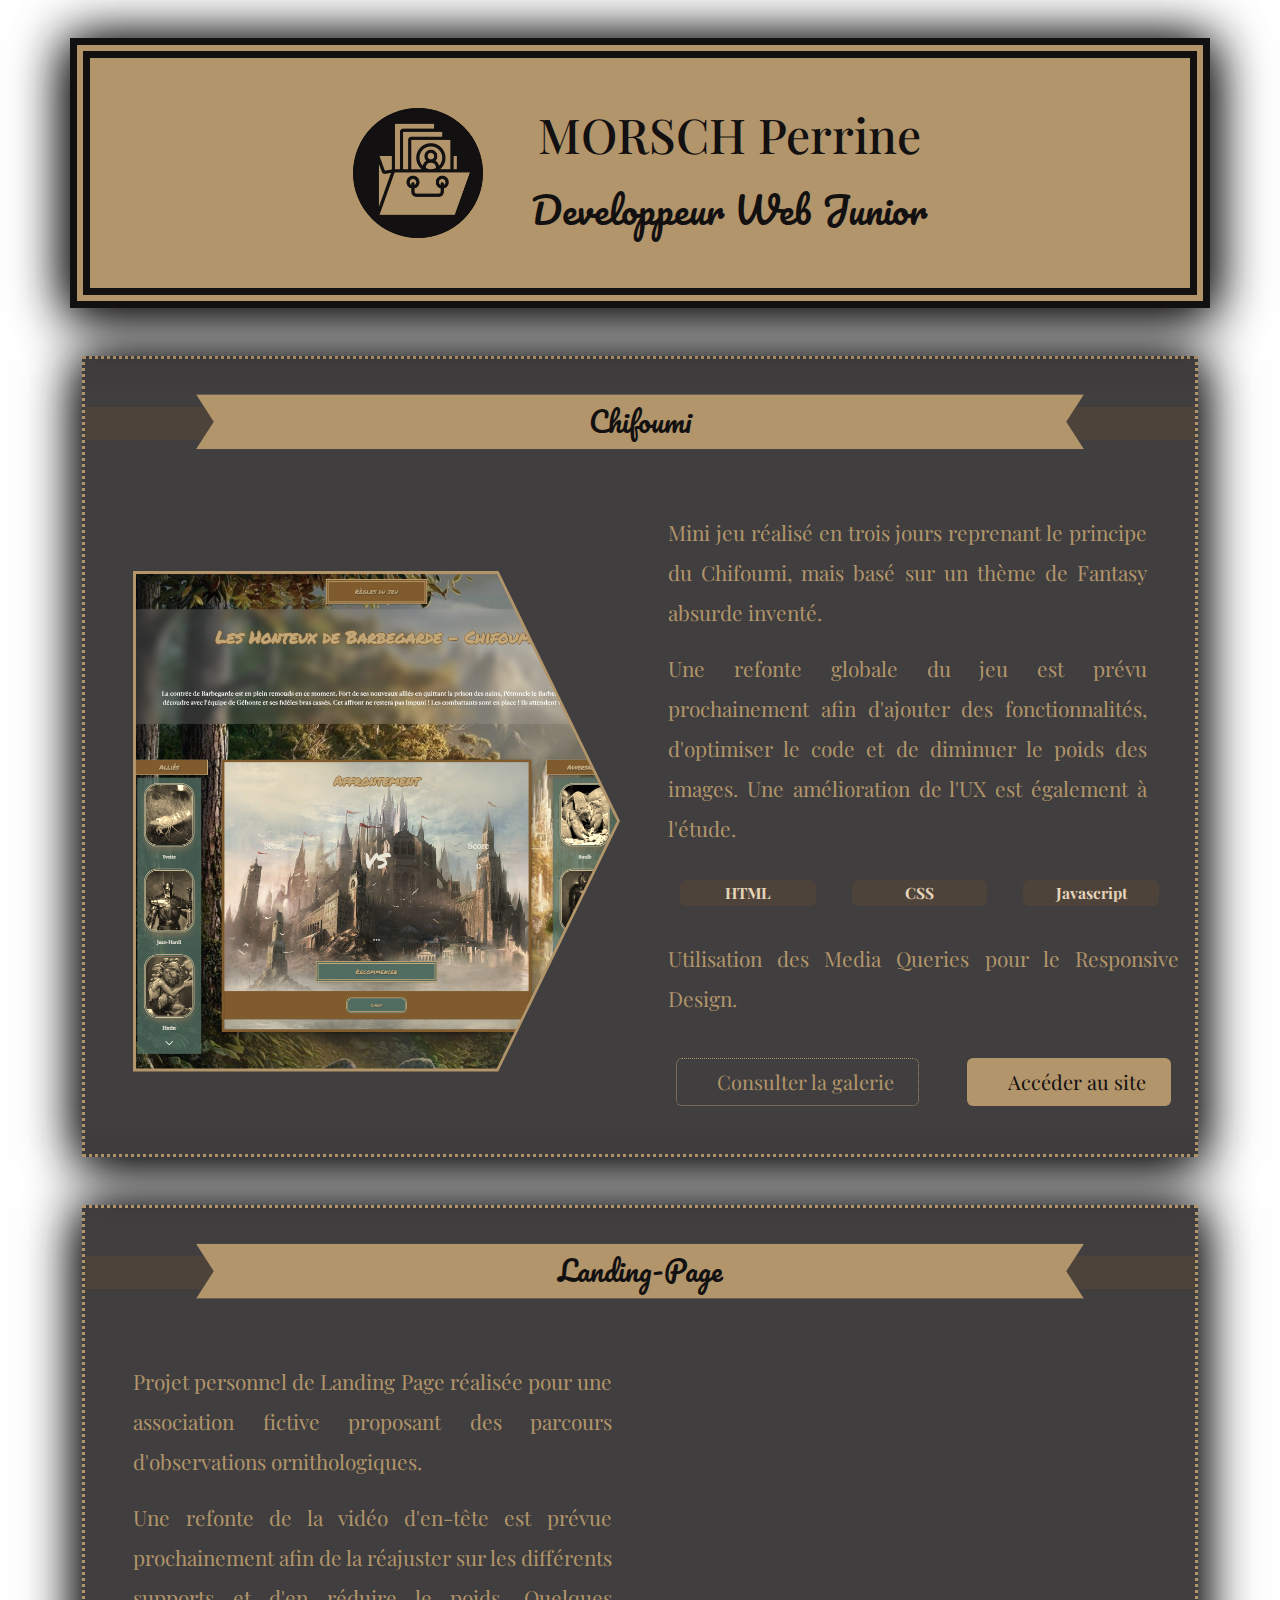
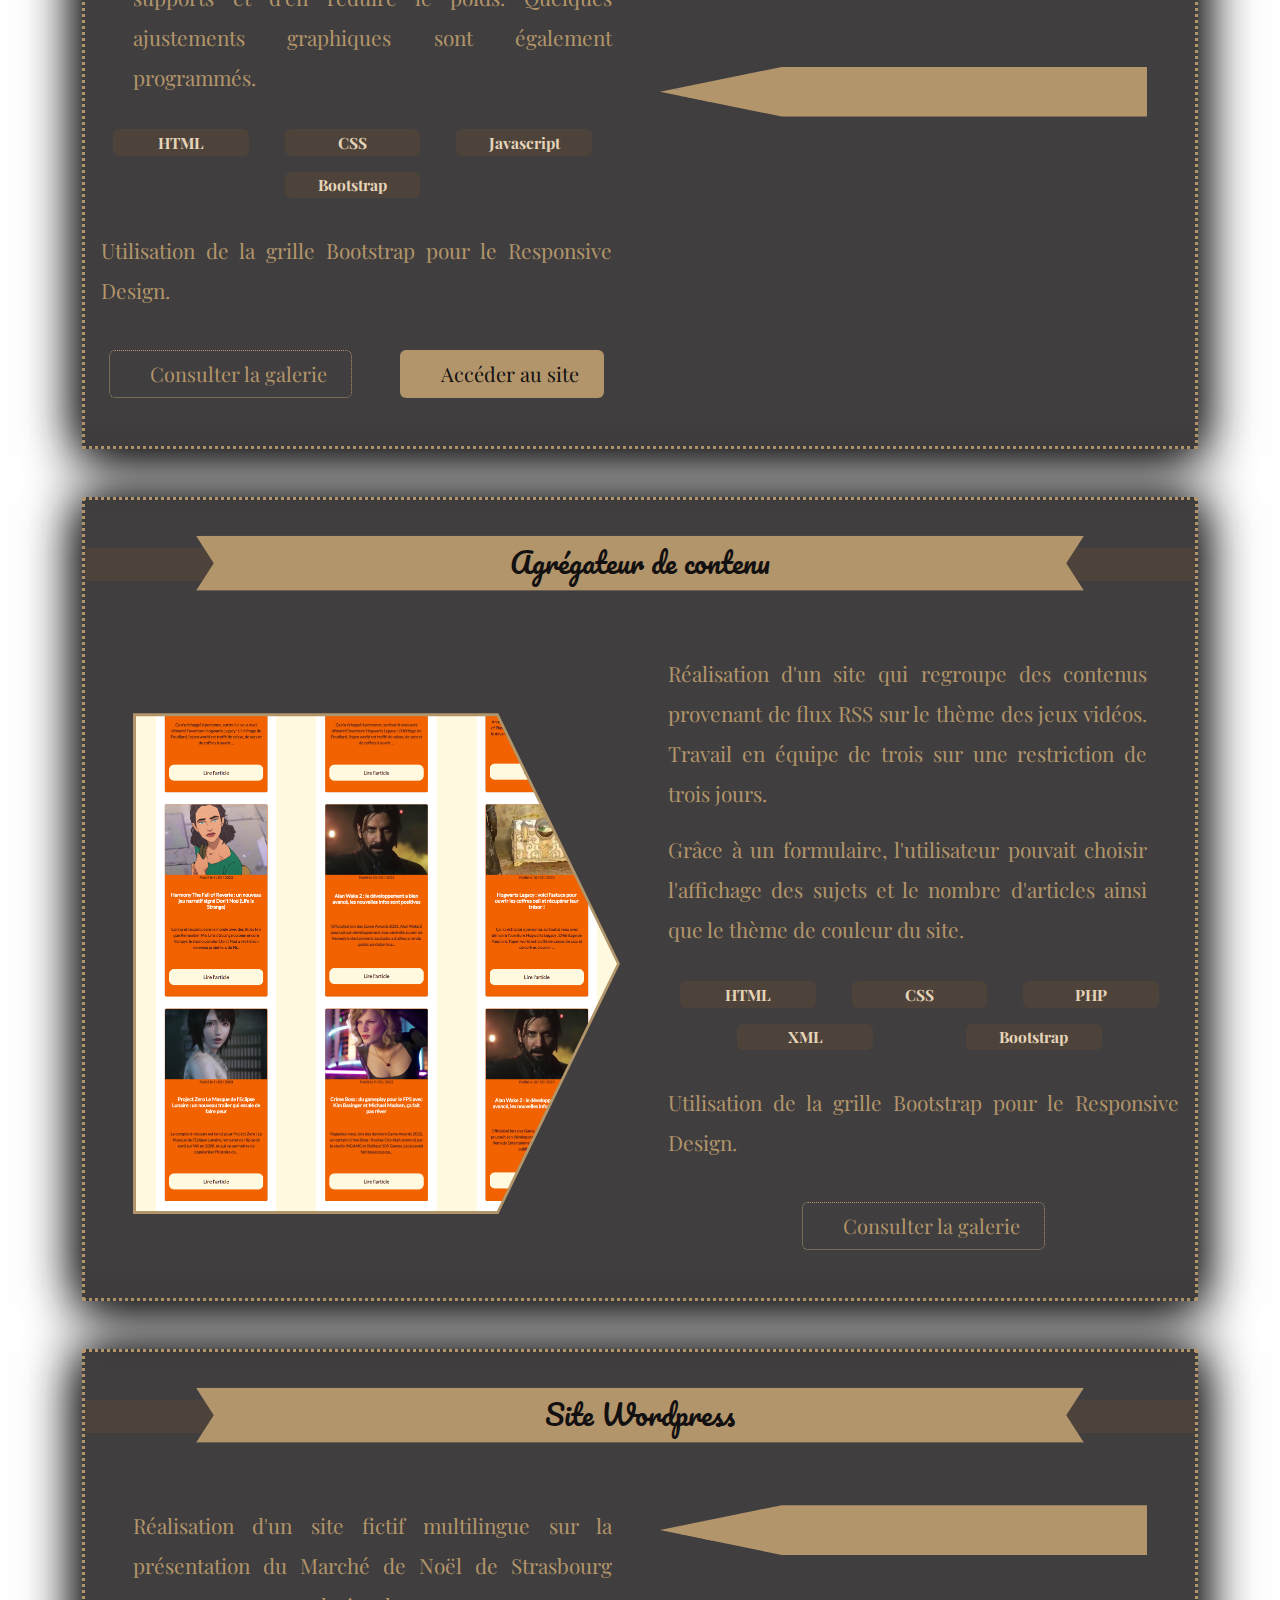
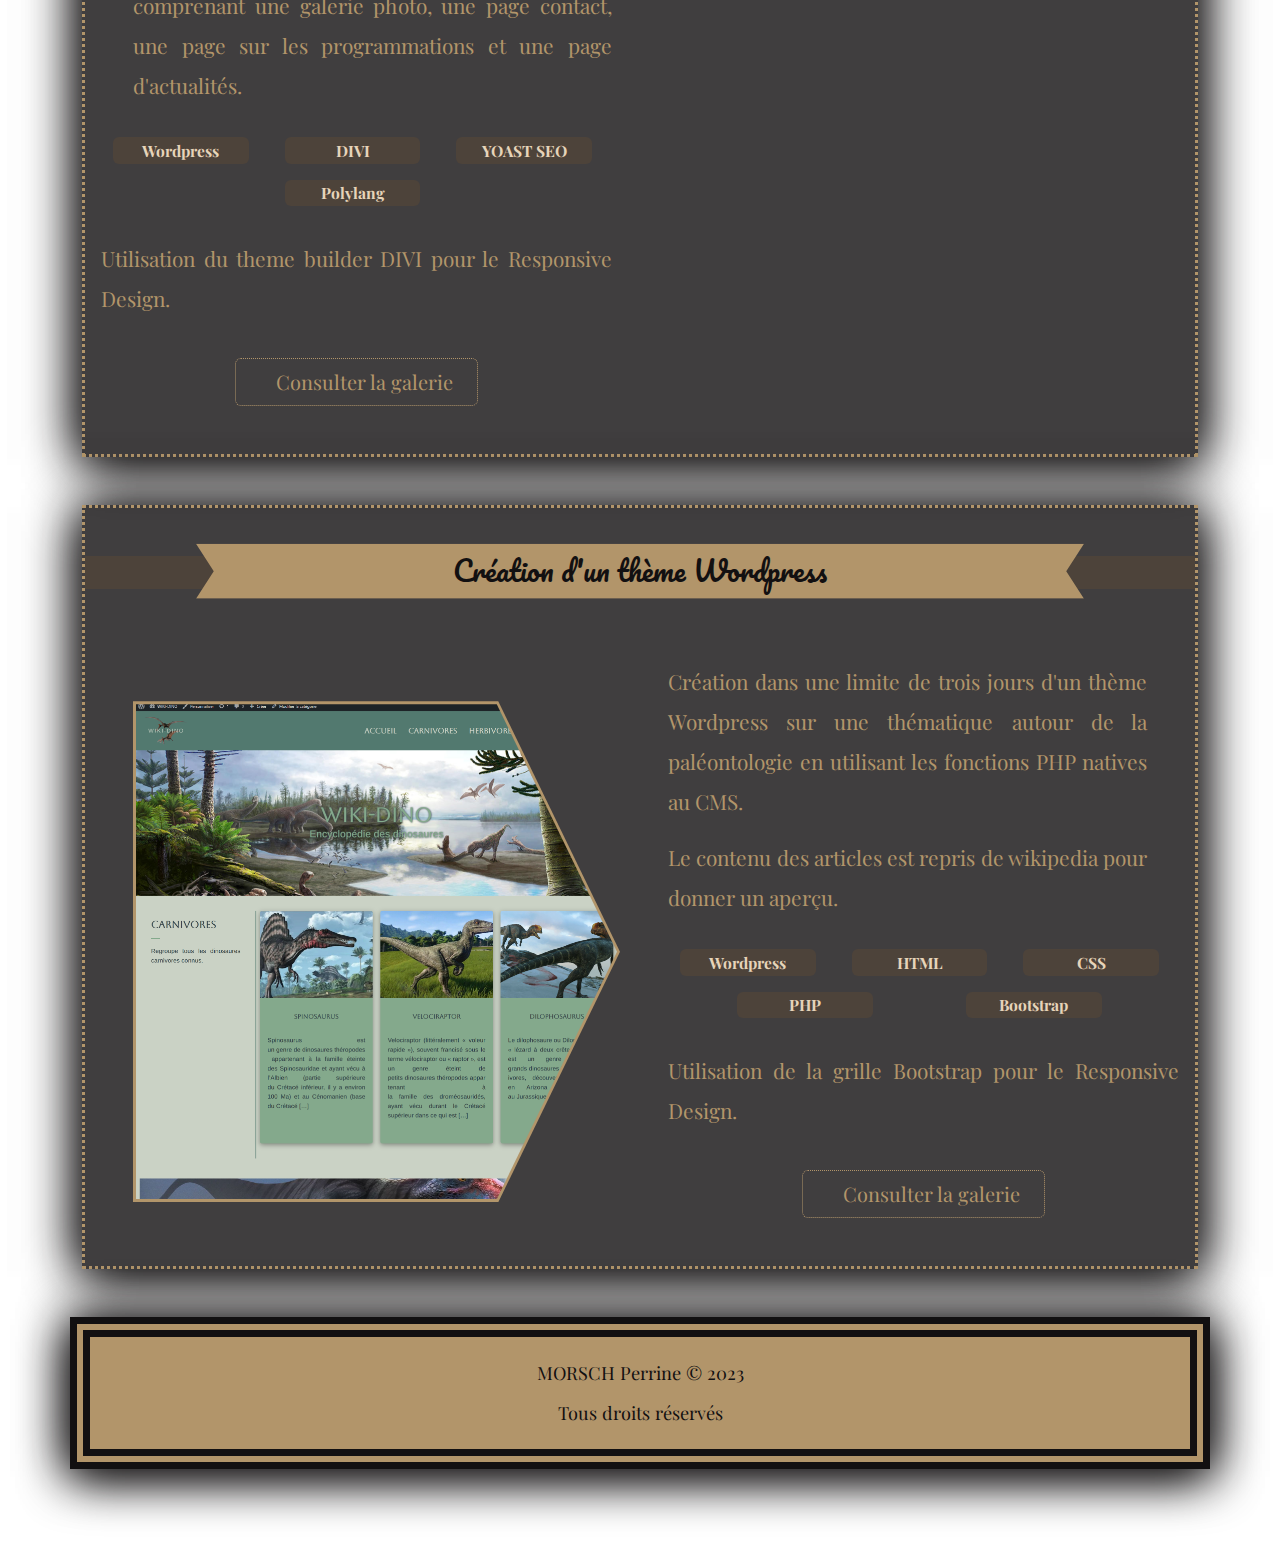
==== portfolio.html @ d0a046fd "suite" ====
<!DOCTYPE html>
<html lang="fr">

<head>
    <meta charset="UTF-8">
    <meta http-equiv="X-UA-Compatible" content="IE=edge">
    <meta name="viewport" content="width=device-width, initial-scale=1.0">
    <meta name="description" content="Portfolio de mes réalisations en développement web en utilisant les langages HTML / CSS / JS / PHP / MySQL, le framework Bootstrap et le CMS Wordpress.">
    <link href="https://fonts.googleapis.com/css2?family=Pacifico&family=Playfair+Display&display=swap"
        rel="stylesheet">
    <link rel="stylesheet" href="https://cdn.jsdelivr.net/npm/bootstrap@5.2.3/dist/css/bootstrap.min.css">
    <link rel="stylesheet" href="https://cdnjs.cloudflare.com/ajax/libs/font-awesome/6.3.0/css/all.min.css"
        integrity="sha512-SzlrxWUlpfuzQ+pcUCosxcglQRNAq/DZjVsC0lE40xsADsfeQoEypE+enwcOiGjk/bSuGGKHEyjSoQ1zVisanQ=="
        crossorigin="anonymous" referrerpolicy="no-referrer" />
    <!-- <link rel="stylesheet" href="./public/assets/css/style.css"> -->
    <link rel="stylesheet" href="./public/assets/css/general.css">
    <link rel="stylesheet" href="./public/assets/css/portfolio.css">
    <title>CV Numérique - Morsch Perrine - Portfolio</title>
</head>

<body>

    <header>
        <nav>
            <div class="d-flex justify-content-center mt-4">
                <button type="button" class="btn" id="goBack" title="Revenir en haut de la page" aria-label="Back to CV"><a href="./index.html#portfolio"><i class="fa-solid fa-circle-left"></i></a></button>
            </div>
        </nav>
    </header>

    <main>
        <div class="container">
            <div class="row">
                <div class="col nameSection py-5 d-flex justify-content-evenly align-items-center">
                    <div class="d-flex flex-column flex-md-row justify-content-evenly align-items-center">
                        <img src="./public/assets/img/portfolio1.png" class="mainIcon" alt="">
                        <div class="mt-3 mt-md-0 ms-md-5">
                            <h1 class="text-center mb-4">MORSCH Perrine</h1>
                            <h2 class="text-center">Developpeur Web Junior</h2>
                        </div>
                    </div>
                </div>
            </div>


            <!-- PORTFOLIO CHIFOUMI -->
            <section class="my-5" id="chifoumi">
                <div class="row">
                    <div class="col">
                        <div class="ruban my-5">
                            <h3 class="text-center my-5">Chifoumi</h3>
                        </div>
                    </div>
                </div>

                <div class="row presentationSection justify-content-around align-items-center my-4">
                    <div class="col-12 col-lg-6">
                        <div class="mx-2 ms-lg-5 mb-md-3 mb-lg-0 divImg divLeftImg">
                            <img src="./public/assets/img/portfolio/chifoumi1.png"
                                class="img-fluid portfolioImg leftImg" alt="page d'accueil du chifoumi">
                        </div>
                    </div>
                    <div class="col-12 col-lg-6 d-flex flex-column align-items-center">
                        <div class="mt-3 mt-md-0 mx-3 me-lg-5">
                            <p>Mini jeu réalisé en trois jours reprenant le principe du Chifoumi, mais basé sur un thème
                                de Fantasy absurde inventé.</p>
                            <p>Une refonte globale du jeu est prévu prochainement afin d'ajouter des fonctionnalités,
                                d'optimiser le code et de diminuer le poids des images.
                                Une amélioration de l'UX est également à l'étude.
                            </p>
                        </div>
                        <div class="row justify-content-evenly badgeSection my-4 my-lg-3">
                            <span class="col-7 col-md-3 me-md-2 mb-3 badge">HTML</span>
                            <span class="col-7 col-md-3 me-md-2 mb-3 badge">CSS</span>
                            <span class="col-7 col-md-3 me-md-2 mb-3 badge">Javascript</span>
                        </div>
                        <div class="mx-3 mb-4 mb-lg-4">
                            <p>Utilisation des Media Queries pour le Responsive Design.</p>
                        </div>
                        <div class="d-flex flex-column flex-md-row justify-content-around divBtn mb-lg-4">
                            <div class="d-flex justify-content-center mb-4 mb-md-0">
                                <button type="button" class="btn btnGallery btnLook fs-5 px-2 px-md-4 py-2"><i
                                        class="fa-solid fa-eye me-3"></i>Consulter la galerie</button>
                            </div>
                            <div class="d-flex justify-content-center">
                                <a href="https://xenophee.github.io/Les-Honteux-de-Barbegarde--Chifoumi/"
                                    class="btn btnOpenSite fs-5 px-4 py-2" target="_blank" rel="noopener noreferrer"><i
                                        class="fa-solid fa-person-walking-dashed-line-arrow-right me-3"></i>Accéder au
                                    site</a>
                            </div>
                        </div>
                    </div>
                </div>

                <div class="row gallerySection my-4 d-none">
                    <div class="col">
                        <div class="row justify-content-around mx-2 mx-md-5">
                            <div class="col-12 col-md-6 col-xl-3">
                                <img src="./public/assets/img/portfolio/chifoumi1.png" class="img-fluid galleryImg mb-3"
                                    alt="page du jeu non lancé">
                                    <p class="text-center">Jeu non lancé</p>
                            </div>
                            <div class="col-12 col-md-6 col-xl-3">
                                <img src="./public/assets/img/portfolio/chifoumi2.png" class="img-fluid galleryImg mb-3"
                                    alt="page du jeu lancé">
                                    <p class="text-center">Jeu lancé</p>
                            </div>
                            <div class="col-12 col-md-6 col-xl-3">
                                <img src="./public/assets/img/portfolio/chifoumi4.png" class="img-fluid galleryImg mb-3"
                                    alt="page de LORE">
                                    <p class="text-center">Page LORE</p>
                            </div>
                            <div class="col-12 col-md-6 col-xl-3">
                                <img src="./public/assets/img/portfolio/chifoumi3.png" class="img-fluid galleryImg mb-3"
                                    alt="page de jeu terminé">
                                    <p class="text-center">Jeu terminé - Victoire</p>
                            </div>
                            <div class="col-12 mt-5">
                                <div class="d-flex justify-content-center divBtn">
                                    <button type="button" class="btn btnGallery btnBack fs-5 px-4 py-2"><i
                                            class="fa-solid fa-arrow-left-long me-3"></i>Quitter la galerie</button>
                                </div>
                            </div>
                        </div>
                    </div>
                </div>
            </section>


            <!-- PORTFOLIO LANDING PAGE OISEAUX -->
            <section class="my-5" id="landing">
                <div class="row">
                    <div class="col">
                        <div class="ruban my-5">
                            <h3 class="text-center my-5">Landing-Page</h3>
                        </div>
                    </div>
                </div>

                <div class="row presentationSection justify-content-around align-items-center my-4">
                    <div class="col-12 col-lg-6 d-flex flex-column align-items-center order-2 order-lg-1">
                        <div class="mt-3 mt-md-0 mx-3 ms-lg-5">
                            <p>Projet personnel de Landing Page réalisée pour une association fictive
                                proposant des parcours d'observations ornithologiques.</p>
                            <p>Une refonte de la vidéo d'en-tête est prévue prochainement afin de la réajuster sur les
                                différents supports et d'en réduire le poids. Quelques ajustements graphiques sont
                                également programmés.
                            </p>
                        </div>
                        <div class="row justify-content-evenly badgeSection my-4 my-lg-3">
                            <span class="col-7 col-md-3 me-md-2 mb-3 badge">HTML</span>
                            <span class="col-7 col-md-3 me-md-2 mb-3 badge">CSS</span>
                            <span class="col-7 col-md-3 me-md-2 mb-3 badge">Javascript</span>
                            <span class="col-7 col-md-3 me-md-2 mb-3 badge">Bootstrap</span>
                        </div>
                        <div class="mx-3 mb-4 mb-lg-4">
                            <p>Utilisation de la grille Bootstrap pour le Responsive Design.</p>
                        </div>
                        <div class="d-flex flex-column flex-md-row justify-content-around divBtn mb-lg-4">
                            <div class="d-flex justify-content-center mb-4 mb-md-0">
                                <button type="button" class="btn btnGallery btnLook fs-5 px-2 px-md-4 py-2"><i
                                        class="fa-solid fa-eye me-3"></i>Consulter la galerie</button>
                            </div>
                            <div class="d-flex justify-content-center">
                                <a href="https://xenophee.github.io/Landing-Page-Oiseaux/"
                                    class="btn btnOpenSite fs-5 px-4 py-2" target="_blank" rel="noopener noreferrer"><i
                                        class="fa-solid fa-person-walking-dashed-line-arrow-right me-3"></i>Accéder au
                                    site</a>
                            </div>
                        </div>
                    </div>
                    <div class="col-12 col-lg-6 oder-1 order-lg-2">
                        <div class="mx-2 me-lg-5 mb-md-3 mb-lg-0 divImg divRightImg">
                            <img src="./public/assets/img/portfolio/landingpage.PNG"
                                class="img-fluid portfolioImg rightImg" alt="page du site landing-page">
                        </div>
                    </div>
                </div>

                <div class="row gallerySection my-4 d-none">
                    <div class="col">
                        <div class="row justify-content-around mx-2 mx-md-5">
                            <div class="col-12 col-md-6 col-xl-3">
                                <img src="./public/assets/img/portfolio/landingpage.png" class="img-fluid galleryImg mb-3"
                                    alt="page du site en version desktop">
                                    <p class="text-center">Version Desktop</p>
                            </div>
                            <div class="col-12 col-md-6 col-xl-3">
                                <img src="./public/assets/img/portfolio/landingpage-responsive.png" class="img-fluid galleryImg mb-3"
                                    alt="page du site en version mobile">
                                    <p class="text-center">Version mobile</p>
                            </div>
                            <div class="col-12 mt-5">
                                <div class="d-flex justify-content-center divBtn">
                                    <button type="button" class="btn btnGallery btnBack fs-5 px-4 py-2"><i
                                            class="fa-solid fa-arrow-left-long me-3"></i>Quitter la galerie</button>
                                </div>
                            </div>
                        </div>
                    </div>
                </div>
            </section>

            <!-- PORTFOLIO AGREGATEUR -->
            <section class="my-5" id="chifoumi">
                <div class="row">
                    <div class="col">
                        <div class="ruban my-5">
                            <h3 class="text-center my-5">Agrégateur de contenu</h3>
                        </div>
                    </div>
                </div>

                <div class="row presentationSection justify-content-around align-items-center my-4">
                    <div class="col-12 col-lg-6">
                        <div class="mx-2 ms-lg-5 mb-md-3 mb-lg-0 divImg divLeftImg">
                            <img src="./public/assets/img/portfolio/rss.png" class="img-fluid portfolioImg leftImg"
                                alt="page d'accueil de l'agrégateur de contenu">
                        </div>
                    </div>
                    <div class="col-12 col-lg-6 d-flex flex-column align-items-center">
                        <div class="mt-3 mt-md-0 mx-3 me-lg-5">
                            <p>Réalisation d'un site qui regroupe des contenus provenant de flux
                                RSS sur le thème des jeux vidéos. Travail en équipe de trois sur une restriction de
                                trois jours.</p>
                            <p>Grâce à un formulaire, l'utilisateur pouvait choisir l'affichage des sujets et le nombre
                                d'articles ainsi que le thème de couleur du site.</p>
                        </div>
                        <div class="row justify-content-evenly badgeSection my-4 my-lg-3">
                            <span class="col-7 col-md-3 me-md-2 mb-3 badge">HTML</span>
                            <span class="col-7 col-md-3 me-md-2 mb-3 badge">CSS</span>
                            <span class="col-7 col-md-3 me-md-2 mb-3 badge">PHP</span>
                            <span class="col-7 col-md-3 me-md-2 mb-3 badge">XML</span>
                            <span class="col-7 col-md-3 me-md-2 mb-3 badge">Bootstrap</span>
                        </div>
                        <div class="mx-3 mb-4 mb-lg-4">
                            <p>Utilisation de la grille Bootstrap pour le Responsive Design.</p>
                        </div>
                        <div class="d-flex flex-column flex-md-row justify-content-around divBtn mb-lg-4">
                            <div class="d-flex justify-content-center mb-4 mb-md-0">
                                <button type="button" class="btn btnGallery btnLook fs-5 px-2 px-md-4 py-2"><i
                                        class="fa-solid fa-eye me-3"></i>Consulter la galerie</button>
                            </div>
                        </div>
                    </div>
                </div>

                <div class="row gallerySection my-4 d-none">
                    <div class="col">
                        <div class="row justify-content-around mx-2 mx-md-5">
                            <div class="col-12 col-md-6 col-xl-3">
                                <img src="./public/assets/img/portfolio/rss.png" class="img-fluid galleryImg mb-3"
                                    alt="page d'accueil">
                                    <p class="text-center">Accueil</p>
                            </div>
                            <div class="col-12 col-md-6 col-xl-3">
                                <img src="./public/assets/img/portfolio/rss2.png" class="img-fluid galleryImg mb-3"
                                    alt="page d'un sujet">
                                    <p class="text-center">Page de sujet</p>
                            </div>
                            <div class="col-12 col-md-6 col-xl-3">
                                <img src="./public/assets/img/portfolio/rss3.png" class="img-fluid galleryImg mb-3"
                                    alt="page paramètres">
                                    <p class="text-center">Paramètres</p>
                            </div>
                            <div class="col-12 col-md-6 col-xl-3">
                                <img src="./public/assets/img/portfolio/rss4.png" class="img-fluid galleryImg mb-3"
                                    alt="page paramètres en mode nuit">
                                    <p class="text-center">Paramètre - Mode nuit</p>
                            </div>
                            <div class="col-12 col-md-6 col-xl-3">
                                <img src="./public/assets/img/portfolio/rss5.png" class="img-fluid galleryImg mb-3"
                                    alt="page d'accueil en mode nuit">
                                    <p class="text-center">Accueil - Mode nuit</p>
                            </div>
                            <div class="col-12 col-md-6 col-xl-3">
                                <img src="./public/assets/img/portfolio/rss-responsive.png" class="img-fluid galleryImg mb-3"
                                    alt="page d'accueil en version mobile">
                                    <p class="text-center">Accueil - Version Mobile</p>
                            </div>
                            <div class="col-12 col-md-6 col-xl-3">
                                <img src="./public/assets/img/portfolio/rssParam-responsive.png" class="img-fluid galleryImg mb-3"
                                    alt="page paramètres en version mobile">
                                    <p class="text-center">Paramètres - Version Mobile</p>
                            </div>
                            <div class="col-12 mt-5">
                                <div class="d-flex justify-content-center divBtn">
                                    <button type="button" class="btn btnGallery btnBack fs-5 px-4 py-2"><i
                                            class="fa-solid fa-arrow-left-long me-3"></i>Quitter la galerie</button>
                                </div>
                            </div>
                        </div>
                    </div>
                </div>
            </section>

            <!-- PORTFOLIO WORDPRESS NOEL -->
            <section class="my-5" id="landing">
                <div class="row">
                    <div class="col">
                        <div class="ruban my-5">
                            <h3 class="text-center my-5">Site Wordpress</h3>
                        </div>
                    </div>
                </div>

                <div class="row presentationSection my-4">
                    <div
                        class="col-12 col-lg-6 d-flex flex-column justify-content-around align-items-center order-2 order-lg-1">
                        <div class="mt-3 mt-md-0 mx-3 ms-lg-5">
                            <p>Réalisation d'un site fictif multilingue sur la présentation du Marché de Noël de
                                Strasbourg comprenant une galerie photo, une page contact, une page sur les
                                programmations et une page d'actualités.</p>
                            <p></p>
                        </div>
                        <div class="row justify-content-evenly badgeSection my-4 my-lg-3">
                            <span class="col-7 col-md-3 me-md-2 mb-3 badge">Wordpress</span>
                            <span class="col-7 col-md-3 me-md-2 mb-3 badge">DIVI</span>
                            <span class="col-7 col-md-3 me-md-2 mb-3 badge">YOAST SEO</span>
                            <span class="col-7 col-md-3 me-md-2 mb-3 badge">Polylang</span>
                        </div>
                        <div class="mx-3 mb-4 mb-lg-4">
                            <p>Utilisation du theme builder DIVI pour le Responsive Design.</p>
                        </div>
                        <div class="d-flex flex-column flex-md-row justify-content-around divBtn mb-lg-4">
                            <div class="d-flex justify-content-center mb-4 mb-md-0">
                                <button type="button" class="btn btnGallery btnLook fs-5 px-2 px-md-4 py-2"><i
                                        class="fa-solid fa-eye me-3"></i>Consulter la galerie</button>
                            </div>
                        </div>
                    </div>
                    <div class="col-12 col-lg-6 oder-1 order-lg-2">
                        <div class="mx-2 me-lg-5 mb-md-3 mb-lg-0 divImg divRightImg">
                            <img src="./public/assets/img/portfolio/wordpress1.png"
                                class="img-fluid portfolioImg rightImg" alt="page d'accueil du wordpress">
                        </div>
                    </div>
                </div>

                <div class="row gallerySection my-4 d-none">
                    <div class="col">
                        <div class="row justify-content-around mx-2 mx-md-5">
                            <div class="col-12 col-md-6 col-xl-3">
                                <img src="./public/assets/img/portfolio/wordpress.png" class="img-fluid galleryImg mb-3"
                                    alt="page d'accueil">
                                    <p class="text-center">Page d'accueil</p>
                            </div>
                            <div class="col-12 col-md-6 col-xl-3">
                                <img src="./public/assets/img/portfolio/wordpress3.png" class="img-fluid galleryImg mb-3"
                                    alt="page d'actualités">
                                    <p class="text-center">Page d'actualités</p>
                            </div>
                            <div class="col-12 col-md-6 col-xl-3">
                                <img src="./public/assets/img/portfolio/wordpress7.png" class="img-fluid galleryImg mb-3"
                                    alt="page de contact">
                                    <p class="text-center">Page contact</p>
                            </div>
                            <div class="col-12 col-md-6 col-xl-3">
                                <img src="./public/assets/img/portfolio/wordpress6.png" class="img-fluid galleryImg mb-3"
                                    alt="page de galerie photos">
                                    <p class="text-center">Page galerie photos</p>
                            </div>
                            <div class="col-12 col-md-6 col-xl-3">
                                <img src="./public/assets/img/portfolio/wordpress4.png" class="img-fluid galleryImg mb-3"
                                    alt="page des programmations">
                                    <p class="text-center">Page des programmations</p>
                            </div>
                            <div class="col-12 mt-5">
                                <div class="d-flex justify-content-center divBtn">
                                    <button type="button" class="btn btnGallery btnBack fs-5 px-4 py-2"><i
                                            class="fa-solid fa-arrow-left-long me-3"></i>Quitter la galerie</button>
                                </div>
                            </div>
                        </div>
                    </div>
                </div>
            </section>

            <!-- PORTFOLIO THEME WORDPRESS -->
            <section class="my-5" id="chifoumi">
                <div class="row">
                    <div class="col">
                        <div class="ruban my-5">
                            <h3 class="text-center my-5">Création d'un thème Wordpress</h3>
                        </div>
                    </div>
                </div>

                <div class="row presentationSection justify-content-around align-items-center my-4">
                    <div class="col-12 col-lg-6">
                        <div class="mx-2 ms-lg-5 mb-md-3 mb-lg-0 divImg divLeftImg">
                            <img src="./public/assets/img/portfolio/dinoword3.png" class="img-fluid portfolioImg leftImg"
                                alt="page du thème wordpress">
                        </div>
                    </div>
                    <div class="col-12 col-lg-6 d-flex flex-column align-items-center">
                        <div class="mt-3 mt-md-0 mx-3 me-lg-5">
                            <p>Création dans une limite de trois jours d'un thème Wordpress sur une thématique autour de
                                la paléontologie en utilisant les fonctions PHP natives au CMS.</p>
                            <p>Le contenu des articles est repris de wikipedia pour donner un aperçu.</p>
                        </div>
                        <div class="row justify-content-evenly badgeSection my-4 my-lg-3">
                            <span class="col-7 col-md-3 me-md-2 mb-3 badge">Wordpress</span>
                            <span class="col-7 col-md-3 me-md-2 mb-3 badge">HTML</span>
                            <span class="col-7 col-md-3 me-md-2 mb-3 badge">CSS</span>
                            <span class="col-7 col-md-3 me-md-2 mb-3 badge">PHP</span>
                            <span class="col-7 col-md-3 me-md-2 mb-3 badge">Bootstrap</span>
                        </div>
                        <div class="mx-3 mb-4 mb-lg-4">
                            <p>Utilisation de la grille Bootstrap pour le Responsive Design.</p>
                        </div>
                        <div class="d-flex flex-column flex-md-row justify-content-around divBtn mb-lg-4">
                            <div class="d-flex justify-content-center mb-4 mb-md-0">
                                <button type="button" class="btn btnGallery btnLook fs-5 px-2 px-md-4 py-2"><i
                                        class="fa-solid fa-eye me-3"></i>Consulter la galerie</button>
                            </div>
                        </div>
                    </div>
                </div>

                <div class="row gallerySection my-4 d-none">
                    <div class="col">
                        <div class="row justify-content-around mx-2 mx-md-5">
                            <div class="col-12 col-md-6 col-xl-3">
                                <img src="./public/assets/img/portfolio/wordino2.png" class="img-fluid galleryImg mb-3"
                                    alt="page des articles dans une catégorie">
                                    <p class="text-center">Page d'affichage des articles selon la catégorie</p>
                            </div>
                            <div class="col-12 col-md-6 col-xl-3">
                                <img src="./public/assets/img/portfolio/dinoword1.png" class="img-fluid galleryImg mb-3"
                                    alt="page d'accueil">
                                    <p class="text-center">Page d'accueil</p>
                            </div>
                            <div class="col-12 col-md-6 col-xl-3">
                                <img src="./public/assets/img/portfolio/dinoword4.png" class="img-fluid galleryImg mb-3"
                                    alt="page d'un article">
                                    <p class="text-center">Page d'un article</p>
                            </div>
                            <div class="col-12 mt-5">
                                <div class="d-flex justify-content-center divBtn">
                                    <button type="button" class="btn btnGallery btnBack fs-5 px-4 py-2"><i
                                            class="fa-solid fa-arrow-left-long me-3"></i>Quitter la galerie</button>
                                </div>
                            </div>
                        </div>
                    </div>
                </div>
            </section>

        </div>
    </main>

    <!-- FOOTER-->
    <!-- <i class="fa-solid fa-eye me-3"></i> -->
    <footer class="my-2 my-md-5 my-xxl-3">
        <div class="container">

            <div class="row justify-content-around">

                <div class="col-12 d-flex flex-column justify-content-center align-items-center footer py-3">
                    <small>MORSCH Perrine © 2023</small>
                    <small>Tous droits réservés</small>
                </div>
                <div class="d-flex justify-content-center mt-4">
                    <button type="button" class="btn" id="sendTop" title="Revenir en haut de la page" aria-label="Return top of the page"><a href="#top"><i class="fa-solid fa-circle-up"></i></a></button>
                </div>
            </div>
        </div>
    </footer>

    <script src="https://cdn.jsdelivr.net/npm/bootstrap@5.2.3/dist/js/bootstrap.bundle.min.js"></script>
    <script src="./public/assets/js/portfolio.js"></script>
</body>

</html>
---- public/assets/css/style.css ----
main {
    margin-top: 15vh;
    
}



/* #about, #journey, #portfolio {
    background-color: #121011bb;
    color: #b2956a;
    border: #b2956a 3px dotted;
    box-shadow: #121011 0px 8px 50px 0px, #121011 0px 2px 50px 0px;
} */

/* #skills, #socialNetwork, #hobbies {
    background-color: #121011;
    color: #b2956a;
    border: #b2956a 3px dotted;
    box-shadow: #121011 0px 8px 50px 0px, #121011 0px 2px 50px 0px;
} */

/* ------------------------------------------------------------------------------------------------- */

/* ANIMATION SCROLL */

.leftSection {
    transform: translate(-100%);
    opacity: 0;
    transition: transform 1.2s ease-in-out;
    transition: opacity 1.2 ease-in-out;
    background-color: #121011bb;
    color: #b2956a;
    border: #b2956a 3px dotted;
    box-shadow: #121011 0px 8px 50px 0px, #121011 0px 2px 50px 0px;
}

.rightSection {
    transform: translate(+100%);
    opacity: 0;
    transition: transform 1.2s ease-in-out;
    transition: opacity 1.2 ease-in-out;
    
    background-color: #121011;
    color: #b2956a;
    border: #b2956a 3px dotted;
    box-shadow: #121011 0px 8px 50px 0px, #121011 0px 2px 50px 0px;
}


/* ------------------------------------------------------------------------------------------------- */

/* A PROPOS */


.infoContact li {
    list-style: none;
}

.infoContact a:hover {
    color: #ddcaac;
}

.infoIcon, .socialNetworkIcon {
    font-size: 3rem;
}

.contact {
    padding: 0;
    font-size: 1rem;
}

.downloadCv {
    border: #b2956a 2px dotted;
    color: #b2956a;
    transition: 2s;
}

.downloadCv:hover {
    background-color: #b2956a;
    border: #121011 2px dotted;
    color: #121011 !important;
    transition: 1s;
}


/* ------------------------------------------------------------------------------------------------- */

/* COMPETENCES */

.containerLanguages {
    position: relative;
    width: 280px;
    height: 280px;
    background-color: #121011;
    background-image: url(../img/24652959_i759.jpg);
    background-size: 500px;
    border: #b2956a 2px dotted;
    box-shadow: rgba(0, 0, 0, 0.4) 0px 30px 90px;
    border-radius: 50%;
}

.btnLanguages {
    width: 80px;
    height: 80px;
    border-radius: 50%;
    background-color: #b2956a;
    border: #463120 5px double;
    position: absolute;
    top: 50%;
    left: 50%;
    transform: translate(-50%, -50%);
    z-index: 20;
    cursor: pointer;
    animation: pulse 2s infinite;
}

.languagesMenu {
    width: 80px;
    height: 80px;
    border-radius: 50%;
    background-color: #b2956a;
    border: #121011 3px double;
    position: absolute;
    top: 50%;
    left: 50%;
    transform: translate(-50%, -50%);
}

.containerLanguages.active .html {
    top: 15%;
}

.containerLanguages.active .css {
    left: 17%;
    top: 40%;
}

.containerLanguages.active .js {
    left: 83%;
    top: 40%;
}

.containerLanguages.active .php {
    top: 78%;
    left: 30%;
}

.containerLanguages.active .sql {
    top: 78%;
    left: 70%;
}

.iconLanguages {
    width: 50px;
}

.js img {
    width: 45px;
}

.containerLanguages .languagesMenu {
    transition: all 1s 0.3s ease-in-out;
}

.row hr {
    width: 80%;
}

.objectiveIcon {
    font-size: 3.5rem;
}

.personnalityField {
    width: 100%;
}

.personnalityIcon {
    width: 100px;
    height: 100px;
    border: #b2956a 5px double;
    border-radius: 50%;
    background-color: #121011;
    box-shadow: rgba(0, 0, 0, 0.19) 0px 10px 20px, rgba(0, 0, 0, 0.23) 0px 6px 6px;
}

.personnalityIcon:hover {
    border: #121011 5px double;
    background-color: #b2956a;
    box-shadow: none;
    animation: pulse 1.5s 1;
}

/* ------------------------------------------------------------------------------------------------- */

/* PARCOURS */

#journey {
    min-height: 80vh;
}

.journeyDescription {
    background-color: #121011;
    border: #b2956a 1px dotted;
    color: #b2956a;
    width: 80%;
    height: 50vh;
    overflow-y: scroll;
    scrollbar-color: #4d433a #121011;
    scrollbar-width: thin;
    border-right: #b2956a 1px dotted;
}

.stepJourney {
    width: 50%;
}

.form-range::-webkit-slider-thumb {
    background-color: #4d433a;
    box-shadow: #4d433a 0 0 4px;
    border: #ccac90 1px solid;
    box-shadow: #121011 0px 8px 50px 0px, #121011 0px 2px 50px 0px;
    height: 25px;
    width: 25px;
}

.form-range::-moz-range-thumb {
    background-color: #4d433a;
    box-shadow: #4d433a 0 0 4px;
    border: #ccac90 1px solid;
    box-shadow: #121011 0px 8px 50px 0px, #121011 0px 2px 50px 0px;
    height: 25px;
    width: 25px;
}

.form-range:active::-webkit-slider-thumb {
    background-color: #ccac90;
    box-shadow: #4d433a 0 0 0 2px;
}

.form-range:active::-moz-range-thumb {
    background-color: #ccac90;
    box-shadow: #4d433a 0 0 0 2px;
}

.form-range:focus::-webkit-slider-thumb {
    box-shadow: 0 0 0 1px #121011, 0 0 0 0.25rem rgba(131, 112, 78, 0.61);
}

.form-range:focus::-moz-range-thumb {
    box-shadow: 0 0 0 1px #121011, 0 0 0 0.25rem rgba(131, 112, 78, 0.61);
}

.form-range::-webkit-slider-runnable-track {
    background-color: #121011;
    background-color: #b2956a;
    height: 15px;
}

.form-range::-moz-range-track {
    background-color: #121011;
    background-color: #b2956a;
    height: 15px;
}


/* ------------------------------------------------------------------------------------------------- */

/* HOBBIES */


input[type="image"] {
    width: 28%;
    border: #463120 5px double;
    border-radius: 50%;
}

.hobbiesDescription {
    background-color: #b2956a;
    color: #121011;
    border: #463120 10px double;
    min-height: 20vh;
    box-shadow: rgba(50, 50, 93, 0.25) 0px 30px 60px -12px inset, rgba(0, 0, 0, 0.3) 0px 18px 36px -18px inset;
}

.hobby.active {
    border: #b2956a 5px double;
	animation: shadowAvatar 5s infinite !important;
}


/* ------------------------------------------------------------------------------------------------- */

/* PORTFOLIO */

.divPortfolioImg {
    background-color: #120f11;
    border: #b2956a 2px dotted;
    border-radius: 50%;
    width: 80%;
}

.btnPortfolio {
    border: #b2956a 1px dotted;
    color: #b2956a;
    transition: 2s;
}

.btnPortfolio:hover {
    background-color: #b2956a;
    border: none;
    color: #120f11;
    transition: 2s;
}

/* ------------------------------------------------------------------------------------------------- */

/* RESEAUX SOCIAUX */

article {
    border: #b2956a 3px dotted;
    border-radius: 20px;
}

#socialNetwork a {
    color: #b2956a;
}

.writtingSite {
    background-color: #b2956a;
    color: #121011 !important;
    font-size: 1.2rem;
    transition: 1s;
    /* width: 20%; */
}

.writtingSite:hover {
    color: #b2956a !important;
    border: #b2956a 1px dotted;
    background-color: #121011;
    transition: 1s;
}


/* ------------------------------------------------------------------------------------------------- */

/* KEYFRAMES */

@keyframes shadowAvatar {
    50% {box-shadow: 0px 0px 20px #b2956a;}
}

@keyframes pulse {
	0% {
		box-shadow: 0 0 0 0 rgb(178, 149, 106, 0.7);
	}

	70% {
		box-shadow: 0 0 0 20px rgb(178, 149, 106, 0);
	}

	100% {
		box-shadow: 0 0 0 0 rgb(178, 149, 106, 0);
	}
}


/* MEDIA QUERIES */


@media screen and (min-width: 768px) {

    .contact {
        font-size: 1.3rem;
    }

    input[type="image"] {
        width: 15%;
    }

    .divPortfolioImg {
        background-color: #120f11;
        border: #b2956a 2px dotted;
        border-radius: 50%;
        width: 100%;
    }
    
}

@media screen and (min-width: 992px) {
    
    .containerLanguages {
        position: relative;
        width: 300px;
        height: 300px;
    }

    .titleHobby {
        transform: rotate(-90deg);
    }

    input[type="image"] {
        width: 100%;
    }
    
}


@media screen and (min-width: 1200px) {
    
.divPortfolioImg {
        background-color: #120f11;
        border: #b2956a 2px dotted;
        border-radius: 50%;
        width: 90%;
    }
    
}
---- public/assets/css/general.css ----
body {
    font-family: 'Playfair Display', serif;
    background-image: url(../img/24652959_i759.jpg);
    background-size: 500px;
    font-size: 1.3rem;
    line-height: 40px;
    overflow-x: hidden;
}

.navbar {
    background-color: #b2956a;
    font-family: 'Pacifico', cursive;
    font-size: 1.5rem;
    border-bottom: #121011 4px double;
}

.navbar-brand {
    font-family: 'Playfair Display', serif;
    font-weight: bold;
}

.navbar-nav {
    width: 100%;
}

.logo {
    width: 10%;
}



/* ------------------------------------------------------------------------------------------------- */

/* GENERAL */

::-webkit-scrollbar {
    width: 0.4em;
    background-color: #121011;
}

::-webkit-scrollbar-thumb {
    background-color: #4d433a;
    outline: 1px solid #4d433a;
    border-right: #b2956a 1px dotted;
}

html {
    scrollbar-color: #4d433a #121011;
    scrollbar-width: thin;
}

h1 {
    font-size: 3rem;
}

h2 {
    font-size: 2.3rem;
}

h2, h3, h4 {
    font-family: 'Pacifico', cursive;
}

a {
    text-decoration: none;
    color: #b2956a;
}

p {
    text-align: justify;
}

li {
    list-style: url('/public/assets/img/grande-fleur.png');
}

span {
    font-weight: bold;
}

.bi {
    font-size: 3rem;
}


/* ------------------------------------------------------------------------------------------------- */

/* SECTIONS */


.mainIcon {
    background-color: #121011;
    border-radius: 50%;
    width: 130px;
    height: 130px;
}

.nameSection, .footer {
    background-color: #b2956a;
    color: #121011;
    border: #121011 20px double;
    box-shadow: #121011 0px 8px 50px 0px, #121011 0px 2px 50px 0px;
}

.bg-darkLight {
    background-color: #121011bb;
    color: #b2956a;
    border: #b2956a 3px dotted;
    box-shadow: #121011 0px 8px 50px 0px, #121011 0px 2px 50px 0px;
}

.bg-darkDark {
    background-color: #121011;
    color: #b2956a;
    border: #b2956a 3px dotted;
    box-shadow: #121011 0px 8px 50px 0px, #121011 0px 2px 50px 0px;
}

.leftSection {
    transform: translate(-100%);
    opacity: 0;
    transition: transform 1.2s ease-in-out;
    transition: opacity 1.2 ease-in-out;
}

.rightSection {
    transform: translate(+100%);
    opacity: 0;
    transition: transform 1.2s ease-in-out;
    transition: opacity 1.2 ease-in-out;
}

.action {
    transform: none;
    opacity: 1;
}
---- public/assets/css/portfolio.css ----
body {
    font-family: 'Playfair Display', serif;
    background-image: url(../img/24652959_i759.jpg);
    background-size: 500px;
    font-size: 1.3rem;
    line-height: 40px;
    overflow-x: hidden;
    position: relative;
}



section {
    min-height: 60vh;
    background-color: #121011ce;
    color: #b2956a;
    border: #b2956a 3px dotted;
    box-shadow: #121011 0px 8px 50px 0px, #121011 0px 2px 50px 0px;
}

h3 {
    background-color: #b2956a;
    color: #121011;
    position: absolute;
    width: 80%;
    height: 55px;
    top: -100%;
    left: 50%;
    transform: translate(-50%, -50%);
    padding: 10px;
    clip-path: polygon(100% 0%, 98% 50%, 100% 100%, 0 100%, 2% 50%, 0 0);
}

.ruban {
    background-color: #4d433a;
    position: relative;
    height: 33px;
}

.portfolioImg {
    height: 50vh;
    width: 100%;
    object-fit: cover;
border-radius: 20%;
border: #b2956a 5px double;
}

.badgeSection {
    width: 100%;
}

.badge {
    background-color: #4d433a;
    color: #e6d4b9;
}

.divBtn {
    width: 100%;
}

.btnLook, .btnBack {
    background-color: transparent;
    color: #b2956a;
    border: #b2956a 1px dotted;
    transition: 2s;
}

.btnLook:hover, .btnBack:hover {
    background-color: #b2956a;
    color: #121011;
    border: #121011 1px dotted;
    transition: 2s;
}

.btnOpenSite {
    background-color: #b2956a;
    color: #121011;
}

.btnOpenSite:hover {
    background-color: #b2956a;
    color: #121011;
}

.galleryImg {
    transform: scale(1);
    height: 30vh;
    width: 100%;
    object-fit: cover;
    cursor: pointer;
    transition: 2s;
    border: #4d433a 5px double;
}

.galleryImg.zoom {
    width: 10%;
    position: absolute;
    z-index: 2;
    /* transform: scale(0.1); */
    top: 50%;
    left: 50%;
    transform: translate(-50%, -50%);
    clip-path: none;
}

.zoom.transform {
    width: 80%;
    height: auto;
    transform: scale(5);
    transition: 2s;
    /* top: 0%;
    left: 0%; */
    transform: translate(-50%, -50%);
}


#sendTop a {
    color: #b2956a;
    font-size: 3rem;
}



@media screen and (min-width: 768px) {

    .portfolioImg {
        height: 35vh;
        width: 100%;
        }
    
}

@media screen and (min-width: 1200px) {
    
    section {
        min-height: 70vh;
    }

    .portfolioImg {
    height: 55vh;
    width: 100%;
    border-radius: 0%;
    border: none;
    clip-path: polygon(0% 0%, 75% 0%, 100% 50%, 75% 100%, 0% 100%);
    }

    .rightImg, .divRightImg {
        clip-path: polygon(25% 0%, 100% 0%, 100% 100%, 25% 100%, 0% 50%);
    }

    .leftImg, .divLeftImg {
        clip-path: polygon(0% 0%, 75% 0%, 100% 50%, 75% 100%, 0% 100%);
    }

    .divImg {
        padding: 3px;
        background-color: #b2956a;
    }

    .galleryImg {
        height: 45vh;
        width: 100%;
    }
    
}
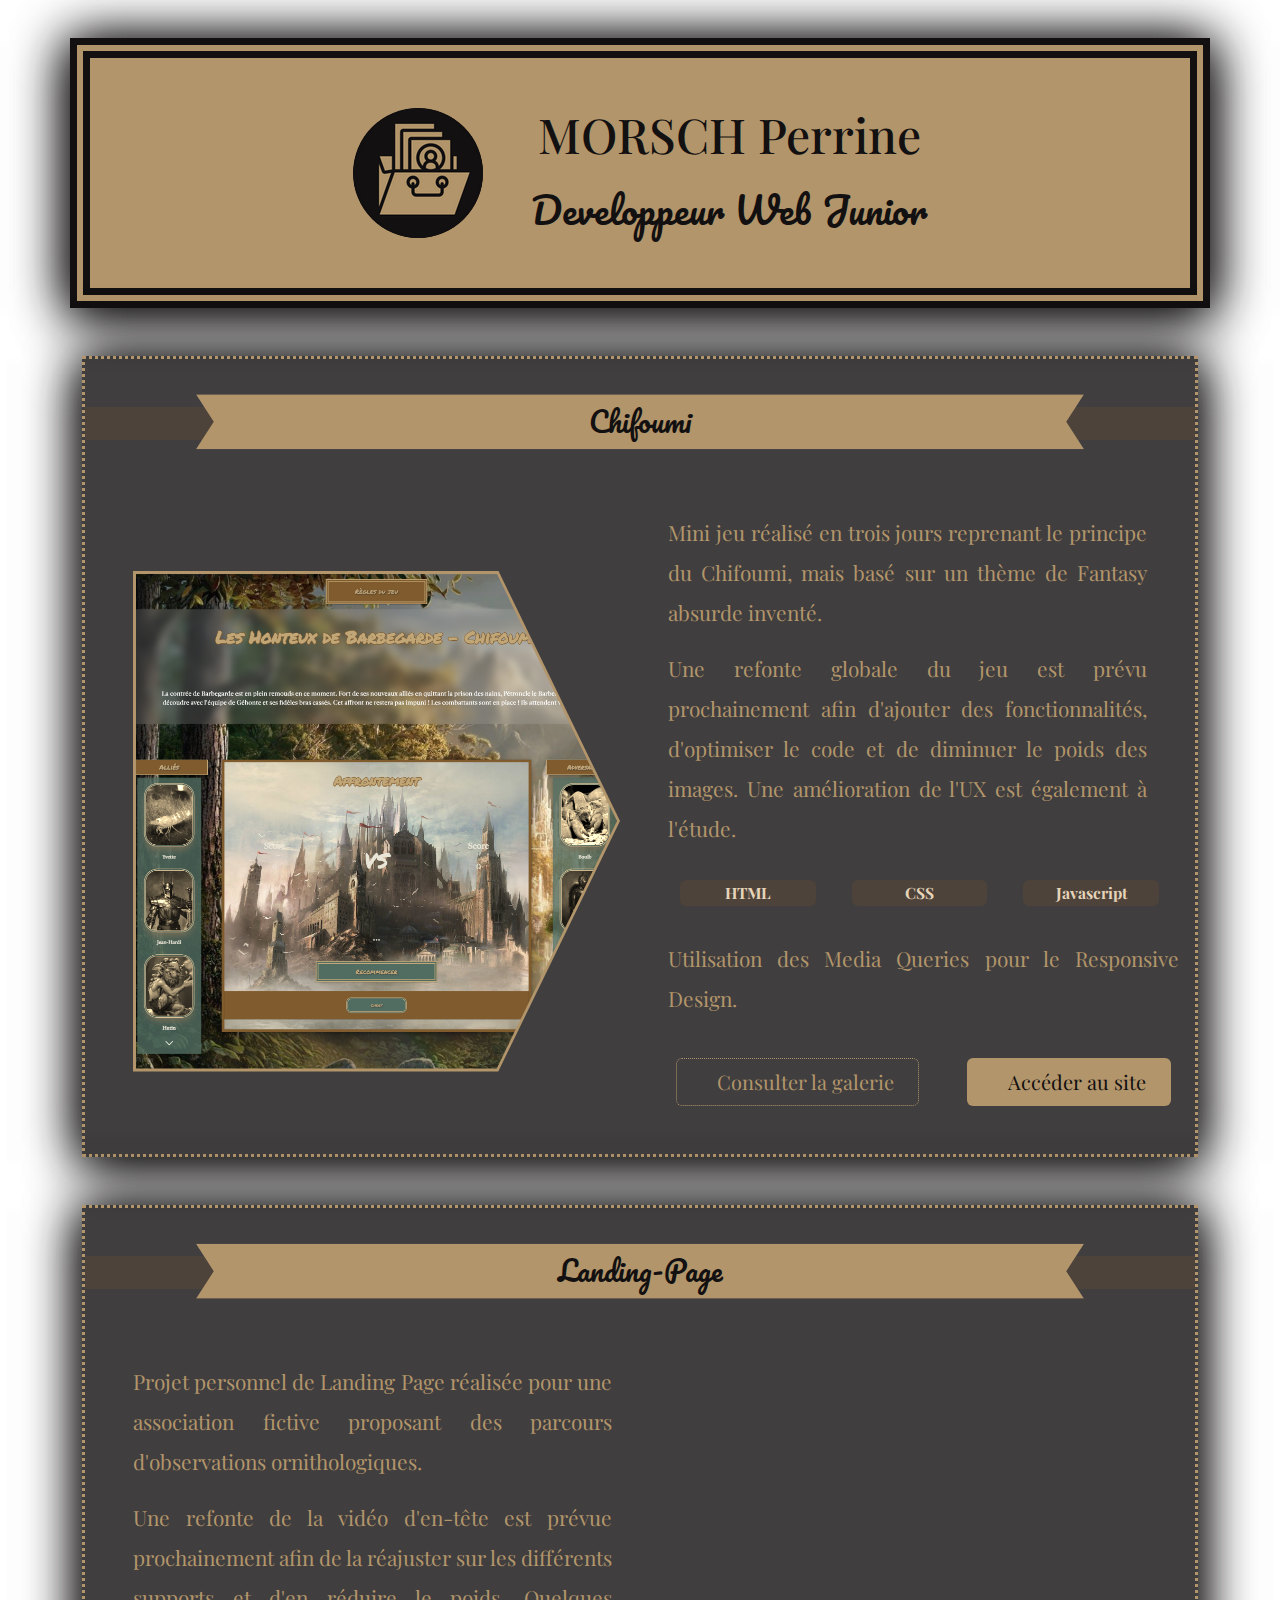
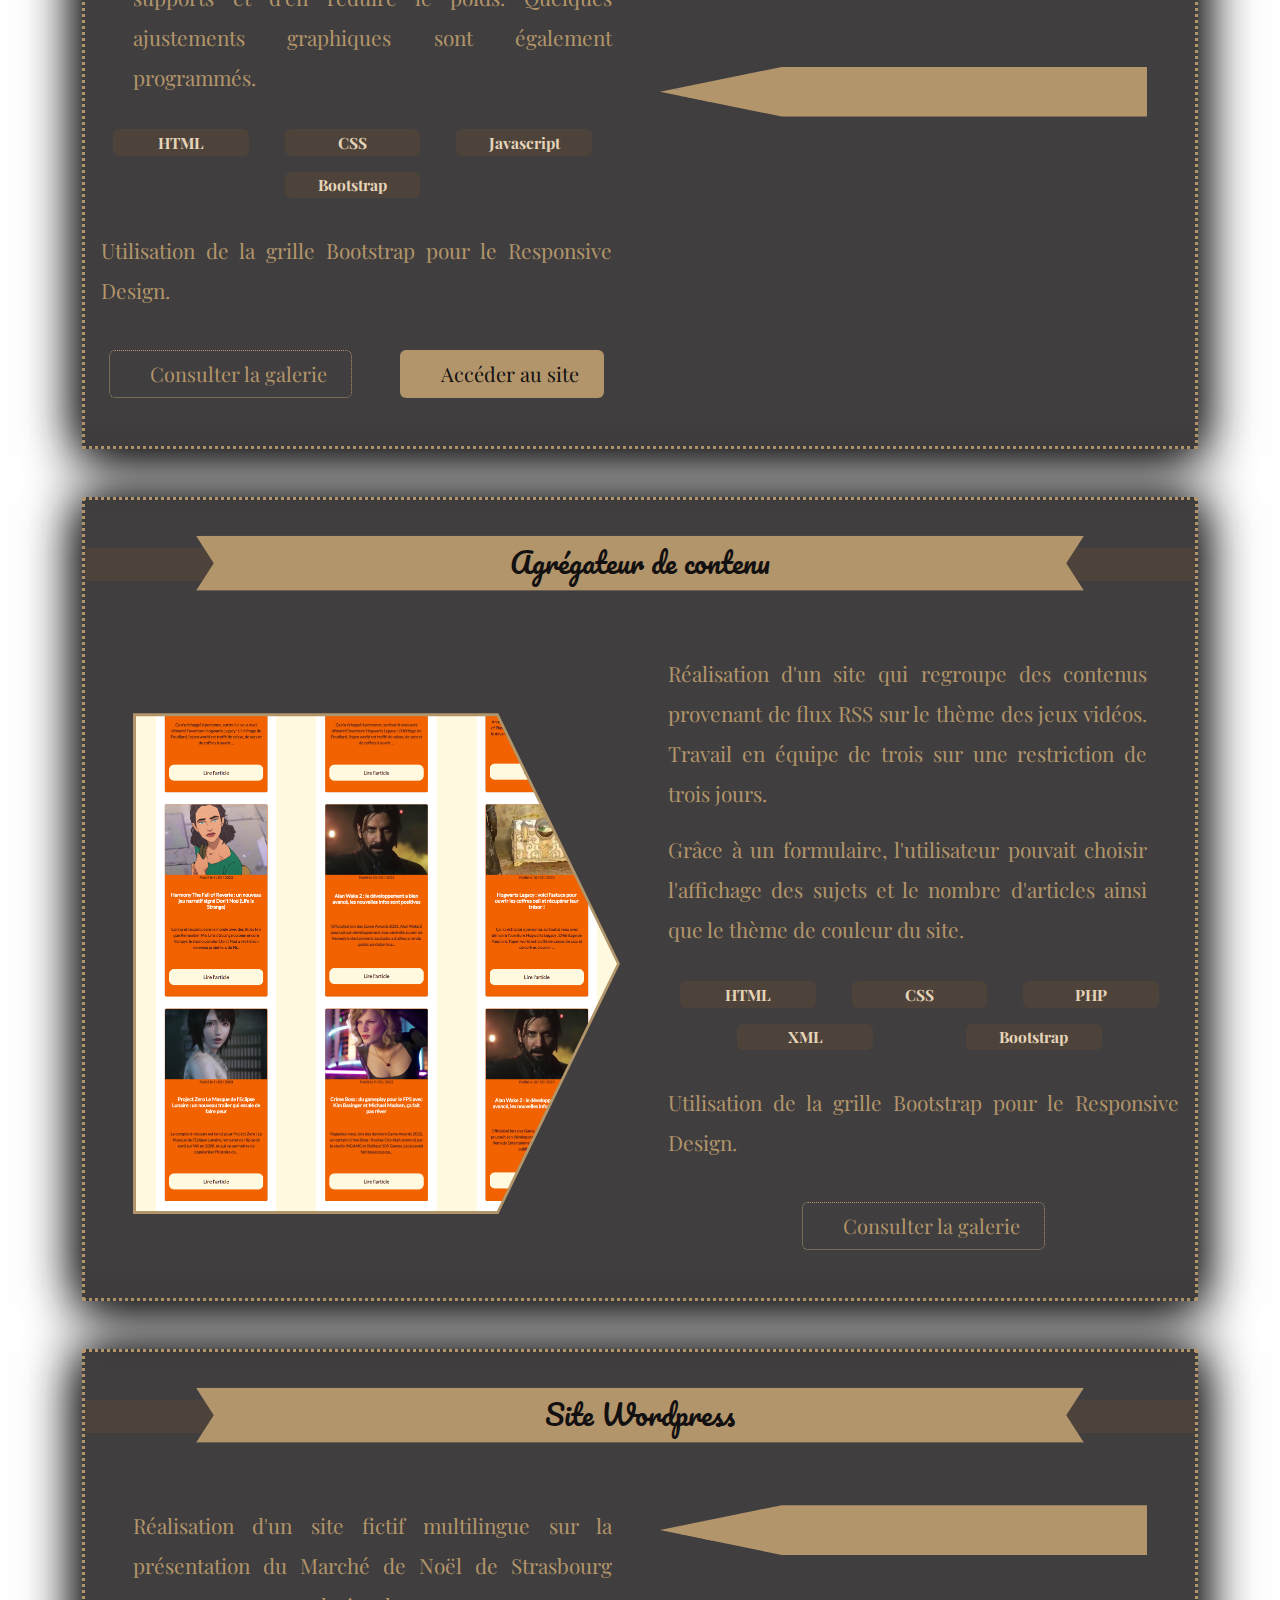
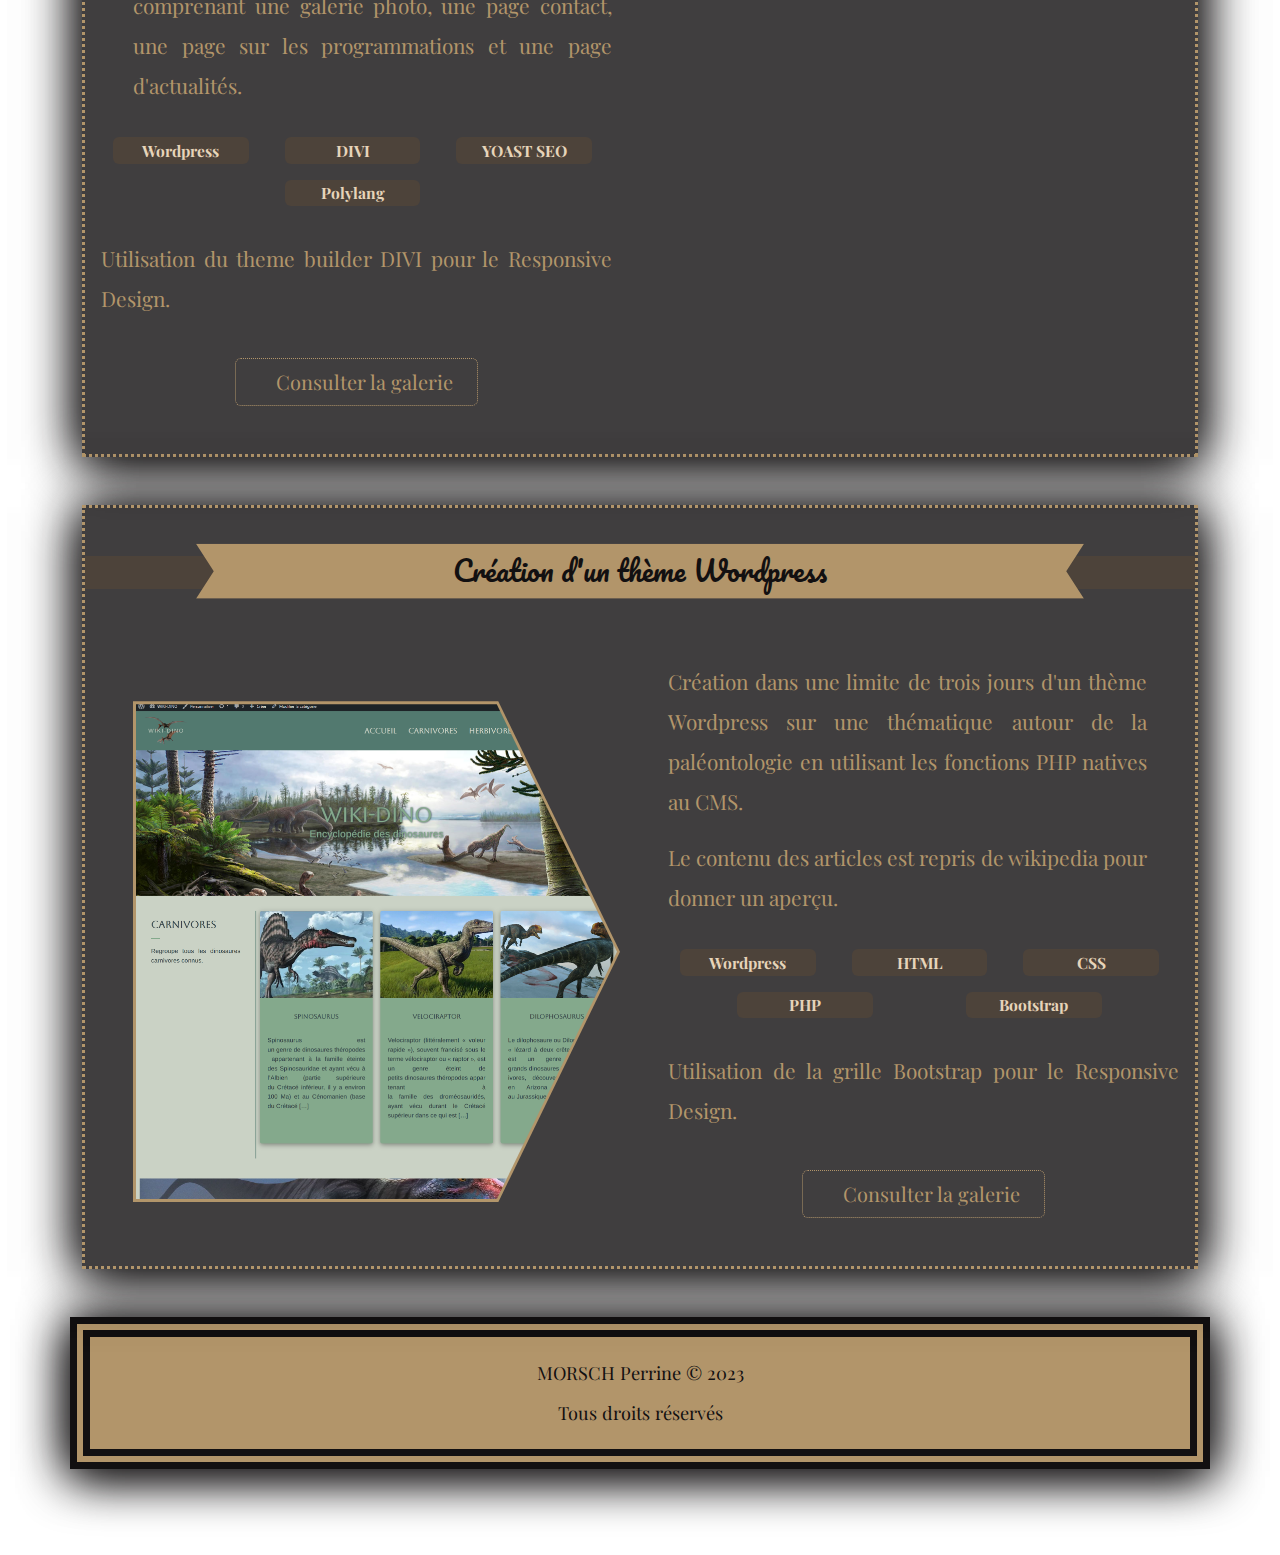
==== commit 52c640ec: "suite" ====
--- a/portfolio.html
+++ b/portfolio.html
@@ -15,7 +15,7 @@
     <!-- <link rel="stylesheet" href="./public/assets/css/style.css"> -->
     <link rel="stylesheet" href="./public/assets/css/general.css">
     <link rel="stylesheet" href="./public/assets/css/portfolio.css">
-    <title>CV Numérique - Morsch Perrine - Portfolio</title>
+    <title>Portfolio - Développeur Web - Morsch Perrine</title>
 </head>
 
 <body>
@@ -23,7 +23,7 @@
     <header>
         <nav>
             <div class="d-flex justify-content-center mt-4">
-                <button type="button" class="btn" id="goBack" title="Revenir en haut de la page" aria-label="Back to CV"><a href="./index.html#portfolio"><i class="fa-solid fa-circle-left"></i></a></button>
+                <button type="button" class="btn" id="goBack" title="Revenir à la page précédente" aria-label="Back to CV"><a href="./index.html#portfolio"><i class="fa-solid fa-circle-left"></i></a></button>
             </div>
         </nav>
     </header>
@@ -33,7 +33,7 @@
             <div class="row">
                 <div class="col nameSection py-5 d-flex justify-content-evenly align-items-center">
                     <div class="d-flex flex-column flex-md-row justify-content-evenly align-items-center">
-                        <img src="./public/assets/img/portfolio1.png" class="mainIcon" alt="">
+                        <img src="./public/assets/img/main-icons/portfolio1.webp" class="mainIcon" alt="">
                         <div class="mt-3 mt-md-0 ms-md-5">
                             <h1 class="text-center mb-4">MORSCH Perrine</h1>
                             <h2 class="text-center">Developpeur Web Junior</h2>
--- a/public/assets/css/style.css
+++ b/public/assets/css/style.css
@@ -6,48 +6,6 @@
     
 }
 
-
-
-/* #about, #journey, #portfolio {
-    background-color: #121011bb;
-    color: #b2956a;
-    border: #b2956a 3px dotted;
-    box-shadow: #121011 0px 8px 50px 0px, #121011 0px 2px 50px 0px;
-} */
-
-/* #skills, #socialNetwork, #hobbies {
-    background-color: #121011;
-    color: #b2956a;
-    border: #b2956a 3px dotted;
-    box-shadow: #121011 0px 8px 50px 0px, #121011 0px 2px 50px 0px;
-} */
-
-/* ------------------------------------------------------------------------------------------------- */
-
-/* ANIMATION SCROLL */
-
-.leftSection {
-    transform: translate(-100%);
-    opacity: 0;
-    transition: transform 1.2s ease-in-out;
-    transition: opacity 1.2 ease-in-out;
-    background-color: #121011bb;
-    color: #b2956a;
-    border: #b2956a 3px dotted;
-    box-shadow: #121011 0px 8px 50px 0px, #121011 0px 2px 50px 0px;
-}
-
-.rightSection {
-    transform: translate(+100%);
-    opacity: 0;
-    transition: transform 1.2s ease-in-out;
-    transition: opacity 1.2 ease-in-out;
-    
-    background-color: #121011;
-    color: #b2956a;
-    border: #b2956a 3px dotted;
-    box-shadow: #121011 0px 8px 50px 0px, #121011 0px 2px 50px 0px;
-}
 
 
 /* ------------------------------------------------------------------------------------------------- */
--- a/public/assets/css/general.css
+++ b/public/assets/css/general.css
@@ -13,6 +13,7 @@
     font-family: 'Pacifico', cursive;
     font-size: 1.5rem;
     border-bottom: #121011 4px double;
+    width: 100vw;
 }
 
 .navbar-brand {
@@ -117,21 +118,34 @@
     box-shadow: #121011 0px 8px 50px 0px, #121011 0px 2px 50px 0px;
 }
 
-.leftSection {
-    transform: translate(-100%);
-    opacity: 0;
-    transition: transform 1.2s ease-in-out;
-    transition: opacity 1.2 ease-in-out;
+
+
+/* MEDIA QUERY POUR L'ANIMATION AU SCROLL */
+
+@media screen and (min-width: 768px) {
+
+    .leftSection {
+        transform: translate(-100%);
+        opacity: 0;
+        transition: transform 1.2s ease-in-out;
+        transition: opacity 1.2 ease-in-out;
+    }
+    
+    .rightSection {
+        transform: translate(+100%);
+        opacity: 0;
+        transition: transform 1.2s ease-in-out;
+        transition: opacity 1.2 ease-in-out;
+    }
+    
+    .action {
+        transform: none;
+        opacity: 1;
+    }
+
+    #about .leftSection, #socialNetwork .rightSection {
+        transform: none;
+        opacity: 1;
+    }
+    
 }
-
-.rightSection {
-    transform: translate(+100%);
-    opacity: 0;
-    transition: transform 1.2s ease-in-out;
-    transition: opacity 1.2 ease-in-out;
-}
-
-.action {
-    transform: none;
-    opacity: 1;
-}--- a/public/assets/css/portfolio.css
+++ b/public/assets/css/portfolio.css
@@ -5,10 +5,12 @@
     font-size: 1.3rem;
     line-height: 40px;
     overflow-x: hidden;
-    position: relative;
 }
 
-
+/* main.cover {
+    background-color: #121011;
+    z-index: 3;
+} */
 
 section {
     min-height: 60vh;
@@ -16,7 +18,9 @@
     color: #b2956a;
     border: #b2956a 3px dotted;
     box-shadow: #121011 0px 8px 50px 0px, #121011 0px 2px 50px 0px;
+    position: relative;
 }
+
 
 h3 {
     background-color: #b2956a;
@@ -83,7 +87,7 @@
 }
 
 .galleryImg {
-    transform: scale(1);
+    /* transform: scale(1); */
     height: 30vh;
     width: 100%;
     object-fit: cover;
@@ -96,7 +100,7 @@
     width: 10%;
     position: absolute;
     z-index: 2;
-    /* transform: scale(0.1); */
+    /* transform: scale(4); */
     top: 50%;
     left: 50%;
     transform: translate(-50%, -50%);
@@ -106,15 +110,13 @@
 .zoom.transform {
     width: 80%;
     height: auto;
-    transform: scale(5);
+    /* transform: scale(1); */
     transition: 2s;
-    /* top: 0%;
-    left: 0%; */
     transform: translate(-50%, -50%);
 }
 
 
-#sendTop a {
+#sendTop a, #goBack a {
     color: #b2956a;
     font-size: 3rem;
 }
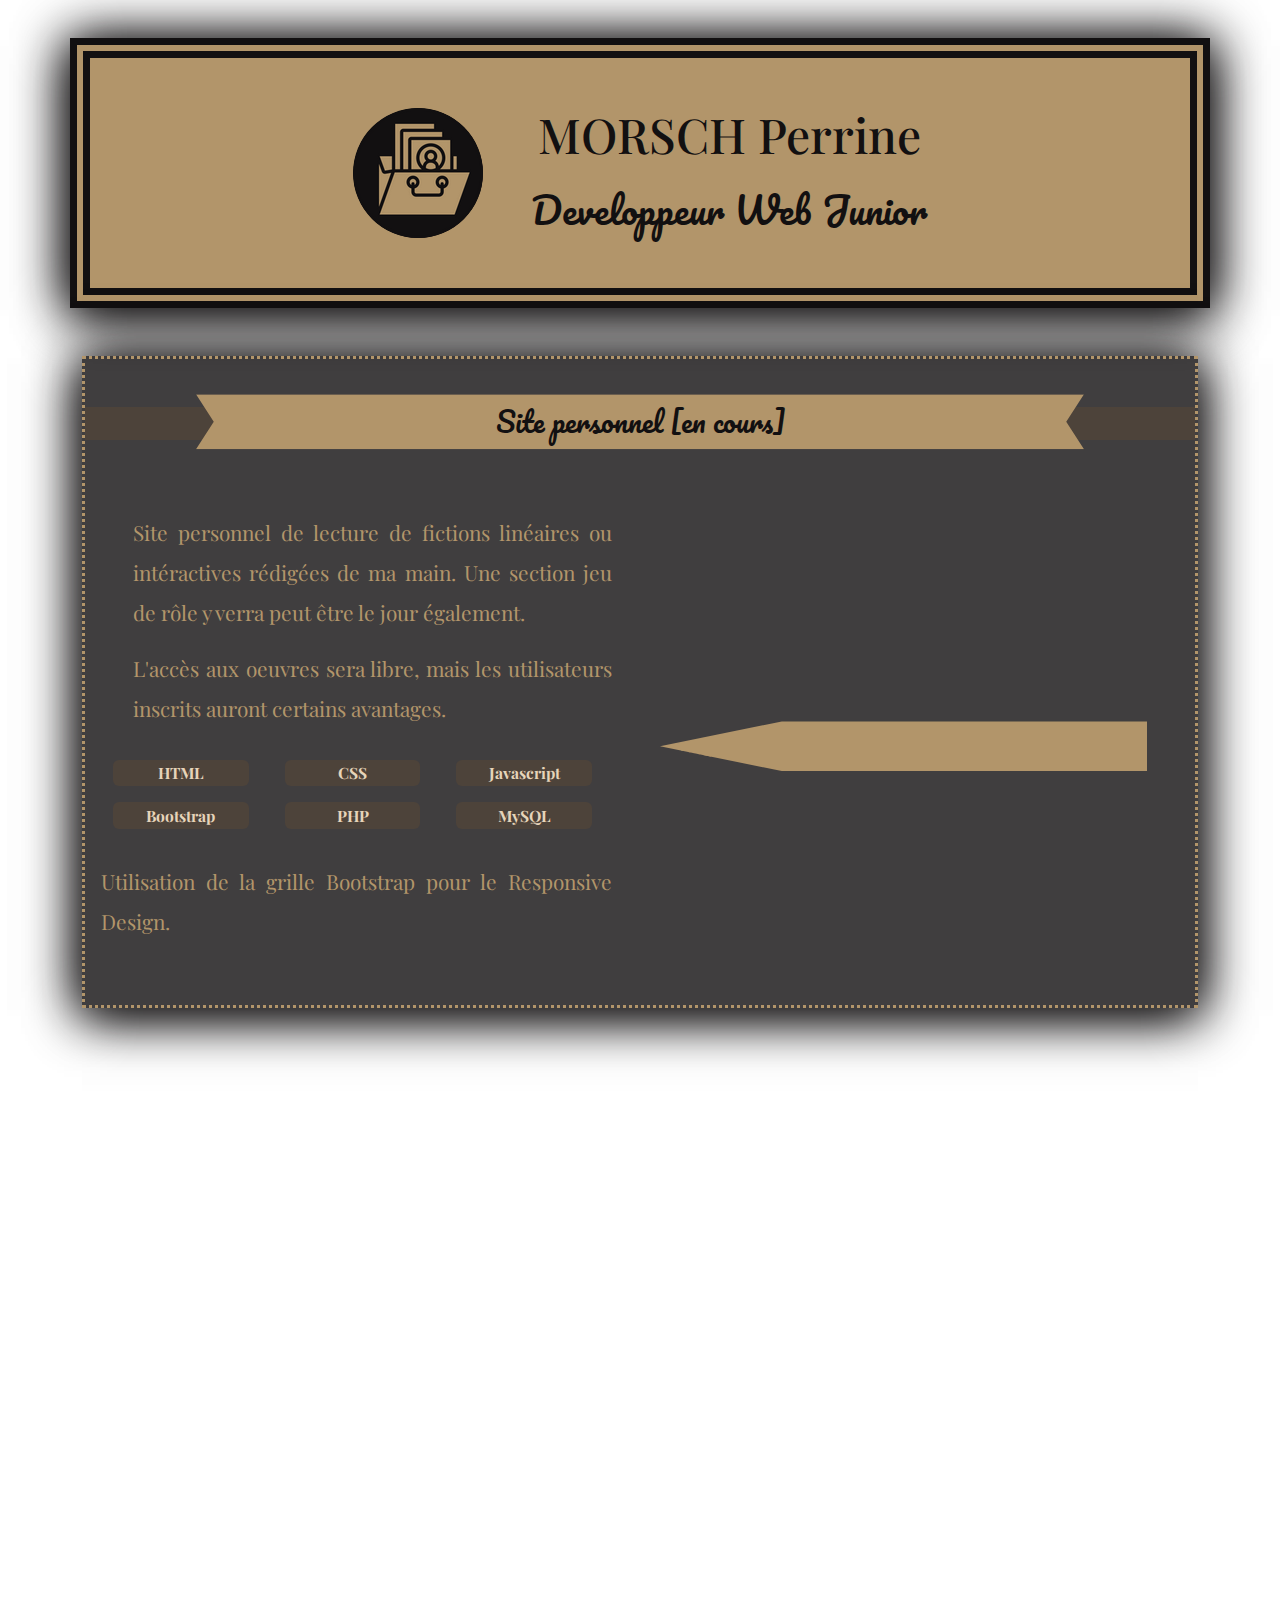
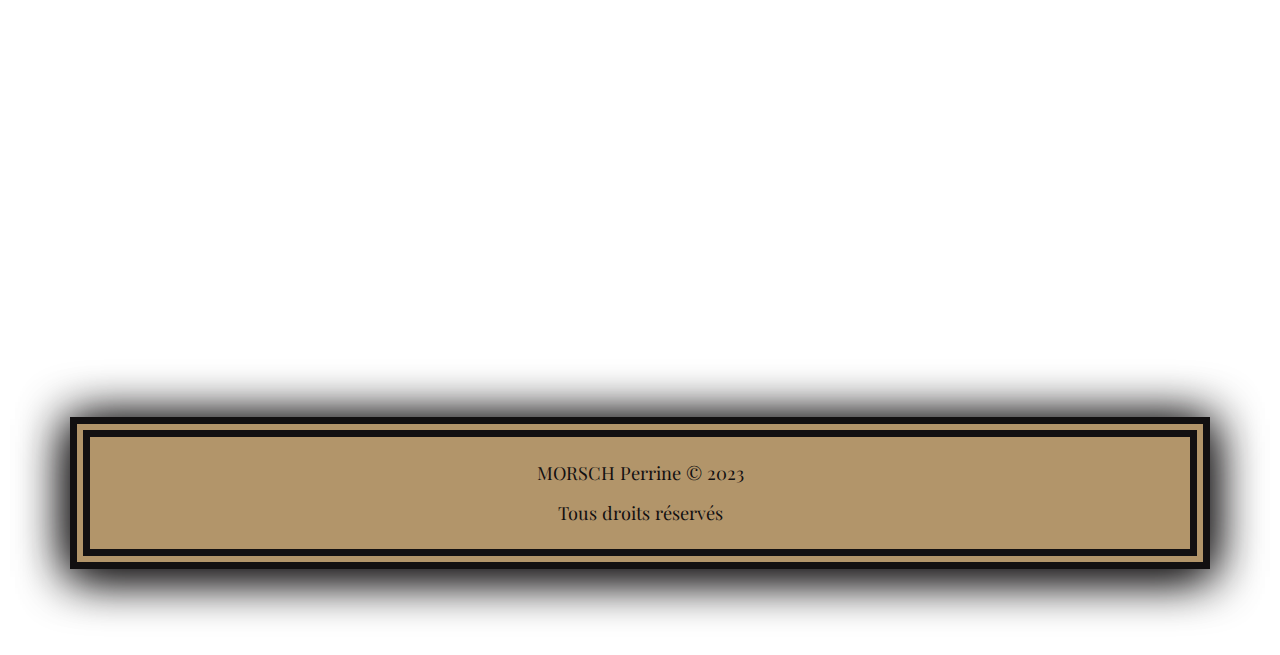
==== commit a147a9e3: "suite" ====
--- a/portfolio.html
+++ b/portfolio.html
@@ -33,7 +33,7 @@
             <div class="row">
                 <div class="col nameSection py-5 d-flex justify-content-evenly align-items-center">
                     <div class="d-flex flex-column flex-md-row justify-content-evenly align-items-center">
-                        <img src="./public/assets/img/main-icons/portfolio1.webp" class="mainIcon" alt="">
+                        <img src="./public/assets/img/main-icons/portfolio1.webp" class="mainIcon" alt="icone de portfolio">
                         <div class="mt-3 mt-md-0 ms-md-5">
                             <h1 class="text-center mb-4">MORSCH Perrine</h1>
                             <h2 class="text-center">Developpeur Web Junior</h2>
@@ -42,9 +42,80 @@
                 </div>
             </div>
 
+            <!-- PORTFOLIO SITE PERSONNEL -->
+            <section class="my-5" id="landing">
+                <div class="row">
+                    <div class="col">
+                        <div class="ruban my-5">
+                            <h3 class="text-center my-5">Site personnel [en cours]</h3>
+                        </div>
+                    </div>
+                </div>
+
+                <div class="row presentationSection justify-content-around align-items-center my-4">
+                    <div class="col-12 col-lg-6 d-flex flex-column align-items-center order-2 order-lg-1">
+                        <div class="mt-3 mt-md-0 mx-3 ms-lg-5">
+                            <p>Site personnel de lecture de fictions linéaires ou intéractives rédigées de ma main. Une section jeu de rôle y verra peut être le jour également.</p>
+                            <p>L'accès aux oeuvres sera libre, mais les utilisateurs inscrits auront certains avantages.</p>
+                        </div>
+                        <div class="row justify-content-evenly badgeSection my-4 my-lg-3">
+                            <span class="col-7 col-md-3 me-md-2 mb-3 badge">HTML</span>
+                            <span class="col-7 col-md-3 me-md-2 mb-3 badge">CSS</span>
+                            <span class="col-7 col-md-3 me-md-2 mb-3 badge">Javascript</span>
+                            <span class="col-7 col-md-3 me-md-2 mb-3 badge">Bootstrap</span>
+                            <span class="col-7 col-md-3 me-md-2 mb-3 badge">PHP</span>
+                            <span class="col-7 col-md-3 me-md-2 mb-3 badge">MySQL</span>
+                        </div>
+                        <div class="mx-3 mb-4 mb-lg-4">
+                            <p>Utilisation de la grille Bootstrap pour le Responsive Design.</p>
+                        </div>
+                        <!-- <div class="d-flex flex-column flex-md-row justify-content-around divBtn mb-lg-4">
+                            <div class="d-flex justify-content-center mb-4 mb-md-0">
+                                <button type="button" class="btn btnGallery btnLook fs-5 px-2 px-md-4 py-2"><i
+                                        class="fa-solid fa-eye me-3"></i>Consulter la galerie</button>
+                            </div>
+                            <div class="d-flex justify-content-center">
+                                <a href=""
+                                    class="btn btnOpenSite fs-5 px-4 py-2" target="_blank" rel="noopener noreferrer"><i
+                                        class="fa-solid fa-person-walking-dashed-line-arrow-right me-3"></i>Accéder au
+                                    site</a>
+                            </div>
+                        </div> -->
+                    </div>
+                    <div class="col-12 col-lg-6 oder-1 order-lg-2">
+                        <div class="mx-2 me-lg-5 mb-md-3 mb-lg-0 divImg divRightImg">
+                            <img src="./public/assets/img/portfolio/Capture2.PNG"
+                                class="img-fluid portfolioImg rightImg" alt="page du site personnel à venir">
+                        </div>
+                    </div>
+                </div>
+
+                <!-- <div class="row gallerySection my-4 d-none">
+                    <div class="col">
+                        <div class="row justify-content-around mx-2 mx-md-5">
+                            <div class="col-12 col-md-6 col-xl-3">
+                                <img src="./public/assets/img/portfolio/landingpage.png" class="img-fluid galleryImg mb-3"
+                                    alt="page du site en version desktop">
+                                    <p class="text-center">Version Desktop</p>
+                            </div>
+                            <div class="col-12 col-md-6 col-xl-3">
+                                <img src="./public/assets/img/portfolio/landingpage-responsive.png" class="img-fluid galleryImg mb-3"
+                                    alt="page du site en version mobile">
+                                    <p class="text-center">Version mobile</p>
+                            </div>
+                            <div class="col-12 mt-5">
+                                <div class="d-flex justify-content-center divBtn">
+                                    <button type="button" class="btn btnGallery btnBack fs-5 px-4 py-2"><i
+                                            class="fa-solid fa-arrow-left-long me-3"></i>Quitter la galerie</button>
+                                </div>
+                            </div>
+                        </div>
+                    </div>
+                </div> -->
+            </section>
 
             <!-- PORTFOLIO CHIFOUMI -->
-            <section class="my-5" id="chifoumi">
+            <section class="leftSection my-5" id="chifoumi">
                 <div class="row">
                     <div class="col">
                         <div class="ruban my-5">
@@ -128,7 +199,7 @@
 
 
             <!-- PORTFOLIO LANDING PAGE OISEAUX -->
-            <section class="my-5" id="landing">
+            <section class="rightSection my-5" id="landing">
                 <div class="row">
                     <div class="col">
                         <div class="ruban my-5">
@@ -202,7 +273,7 @@
             </section>
 
             <!-- PORTFOLIO AGREGATEUR -->
-            <section class="my-5" id="chifoumi">
+            <section class="leftSection my-5" id="chifoumi">
                 <div class="row">
                     <div class="col">
                         <div class="ruban my-5">
@@ -295,7 +366,7 @@
             </section>
 
             <!-- PORTFOLIO WORDPRESS NOEL -->
-            <section class="my-5" id="landing">
+            <section class="rightSection my-5" id="landing">
                 <div class="row">
                     <div class="col">
                         <div class="ruban my-5">
@@ -377,11 +448,11 @@
             </section>
 
             <!-- PORTFOLIO THEME WORDPRESS -->
-            <section class="my-5" id="chifoumi">
+            <section class="leftSection my-5" id="chifoumi">
                 <div class="row">
                     <div class="col">
                         <div class="ruban my-5">
-                            <h3 class="text-center my-5">Création d'un thème Wordpress</h3>
+                            <h3 class="text-center my-5">Thème Wordpress</h3>
                         </div>
                     </div>
                 </div>
--- a/public/assets/css/general.css
+++ b/public/assets/css/general.css
@@ -23,10 +23,6 @@
 
 .navbar-nav {
     width: 100%;
-}
-
-.logo {
-    width: 10%;
 }
 
 
@@ -89,6 +85,12 @@
 
 /* SECTIONS */
 
+.avatar {
+    width: 70%;
+    border-radius: 50%;
+    background-color: #121011;
+    border: #b2956a 2px dotted;
+}
 
 .mainIcon {
     background-color: #121011;
@@ -149,3 +151,10 @@
     }
     
 }
+
+@media screen and (min-width: 768px) and (max-width: 1200px) {
+
+    .avatar {
+        width: 90%;
+    }
+}
--- a/public/assets/css/portfolio.css
+++ b/public/assets/css/portfolio.css
@@ -6,11 +6,6 @@
     line-height: 40px;
     overflow-x: hidden;
 }
-
-/* main.cover {
-    background-color: #121011;
-    z-index: 3;
-} */
 
 section {
     min-height: 60vh;
@@ -26,7 +21,7 @@
     background-color: #b2956a;
     color: #121011;
     position: absolute;
-    width: 80%;
+    width: 90%;
     height: 55px;
     top: -100%;
     left: 50%;
@@ -108,7 +103,7 @@
 }
 
 .zoom.transform {
-    width: 80%;
+    width: 70%;
     height: auto;
     /* transform: scale(1); */
     transition: 2s;
@@ -128,6 +123,10 @@
     .portfolioImg {
         height: 35vh;
         width: 100%;
+        }
+
+        h3 {
+            width: 80%;
         }
     
 }
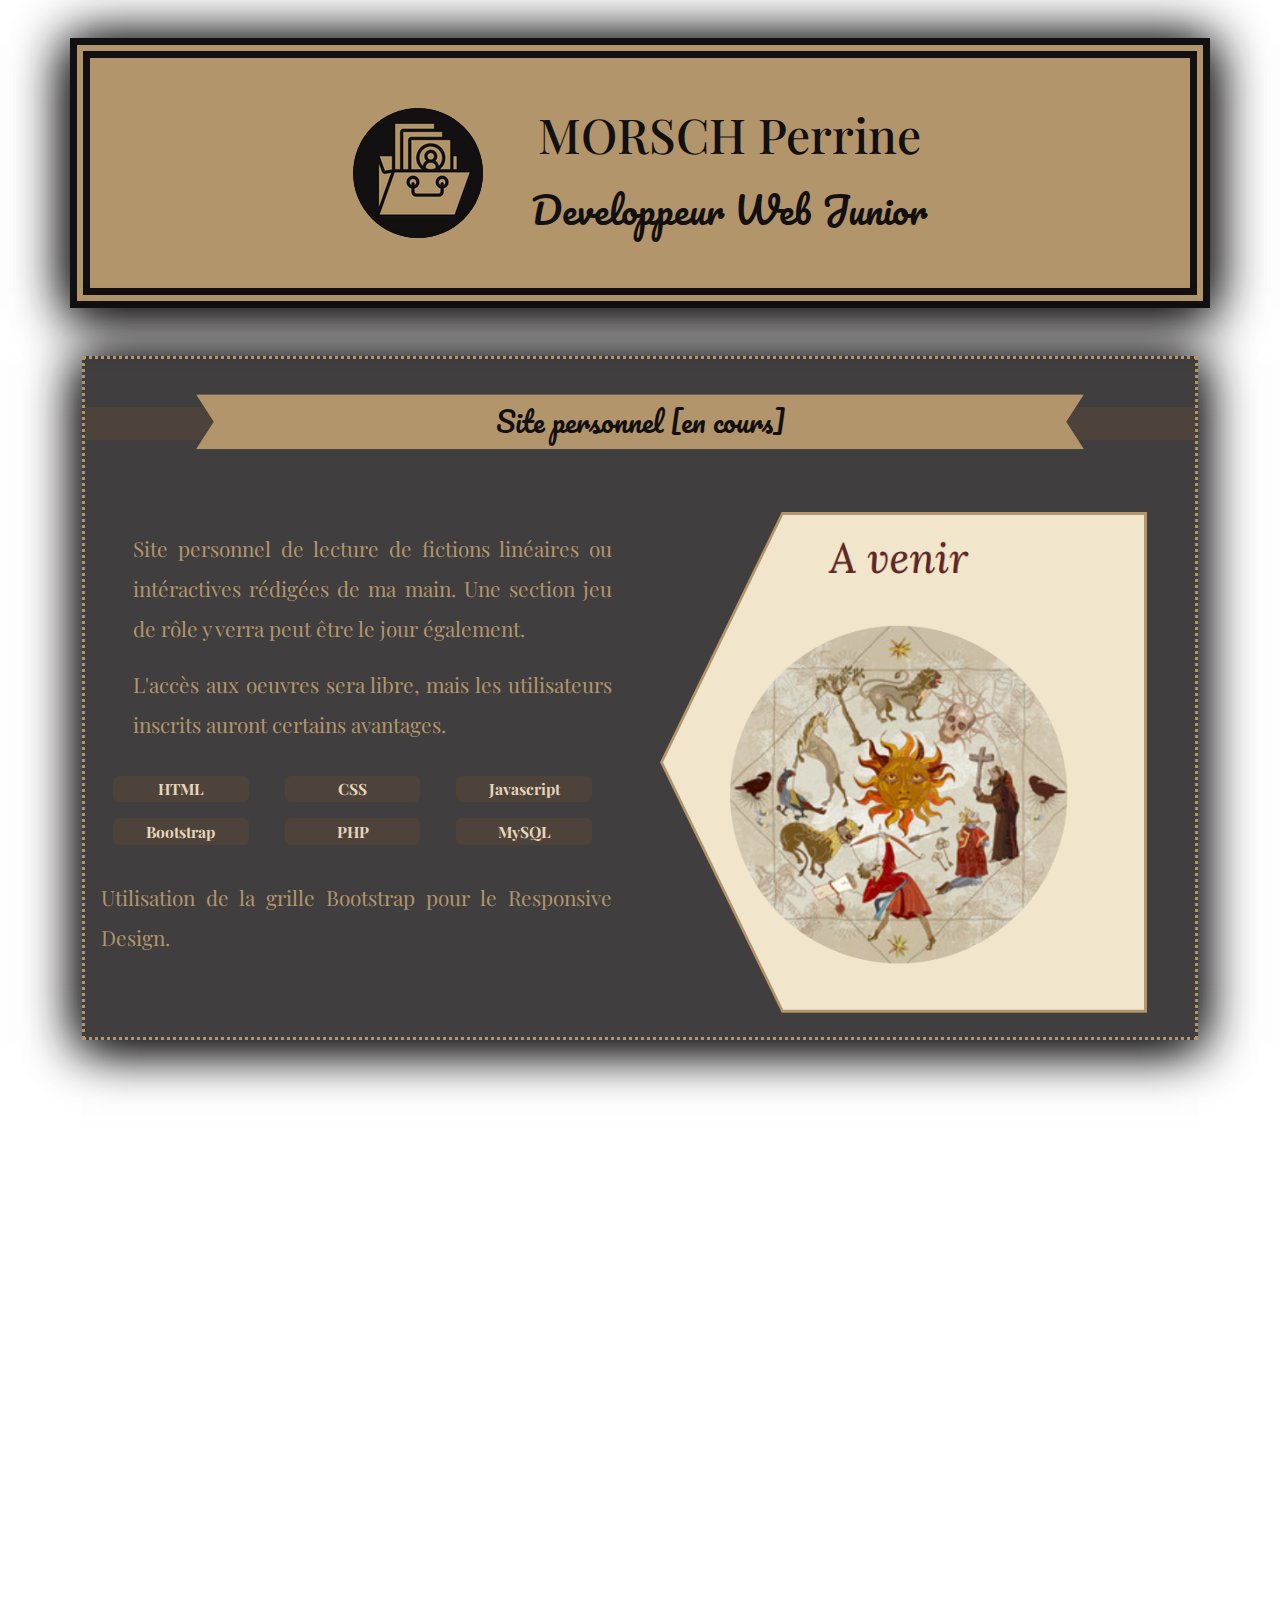
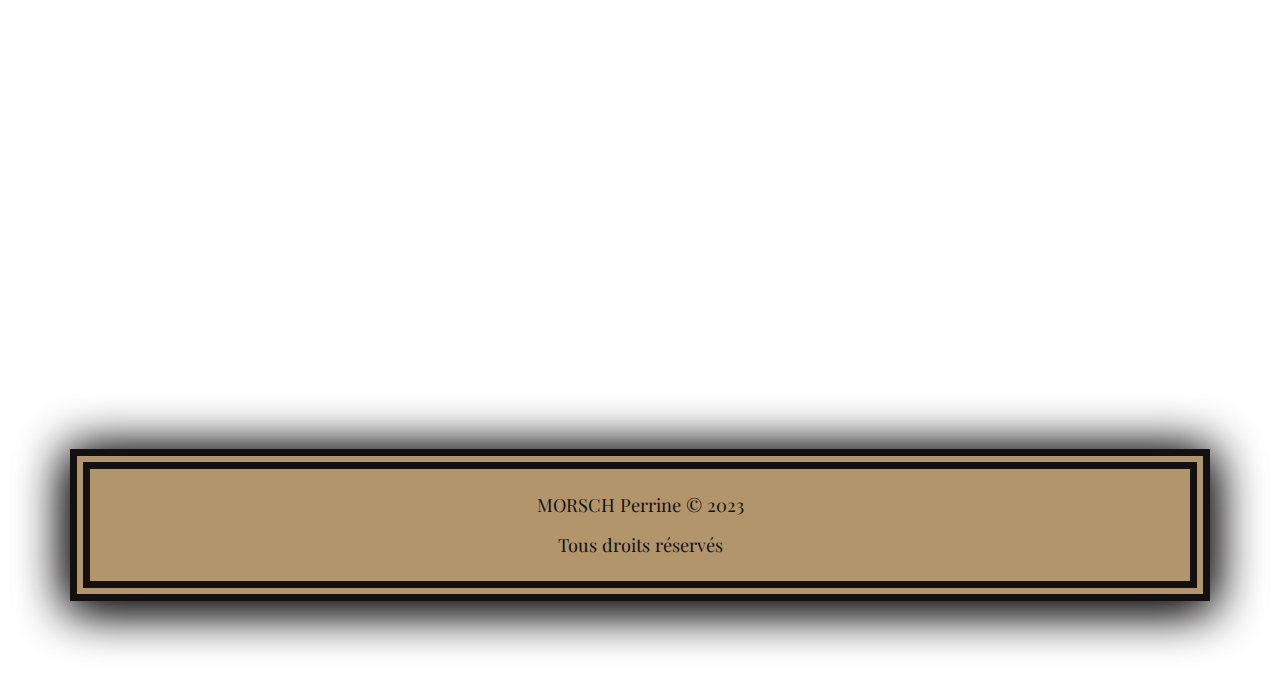
==== commit 79158a8a: "suite" ====
--- a/portfolio.html
+++ b/portfolio.html
@@ -242,7 +242,7 @@
                     </div>
                     <div class="col-12 col-lg-6 oder-1 order-lg-2">
                         <div class="mx-2 me-lg-5 mb-md-3 mb-lg-0 divImg divRightImg">
-                            <img src="./public/assets/img/portfolio/landingpage.PNG"
+                            <img src="./public/assets/img/portfolio/landingpage.png"
                                 class="img-fluid portfolioImg rightImg" alt="page du site landing-page">
                         </div>
                     </div>
--- a/public/assets/css/general.css
+++ b/public/assets/css/general.css
@@ -47,6 +47,10 @@
     scrollbar-width: thin;
 }
 
+.navbar-nav li {
+    list-style: none;
+}
+
 h1 {
     font-size: 3rem;
 }
@@ -69,7 +73,7 @@
 }
 
 li {
-    list-style: url('/public/assets/img/grande-fleur.png');
+    list-style-image: url('../public/assets/img/grande-fleur.png');
 }
 
 span {
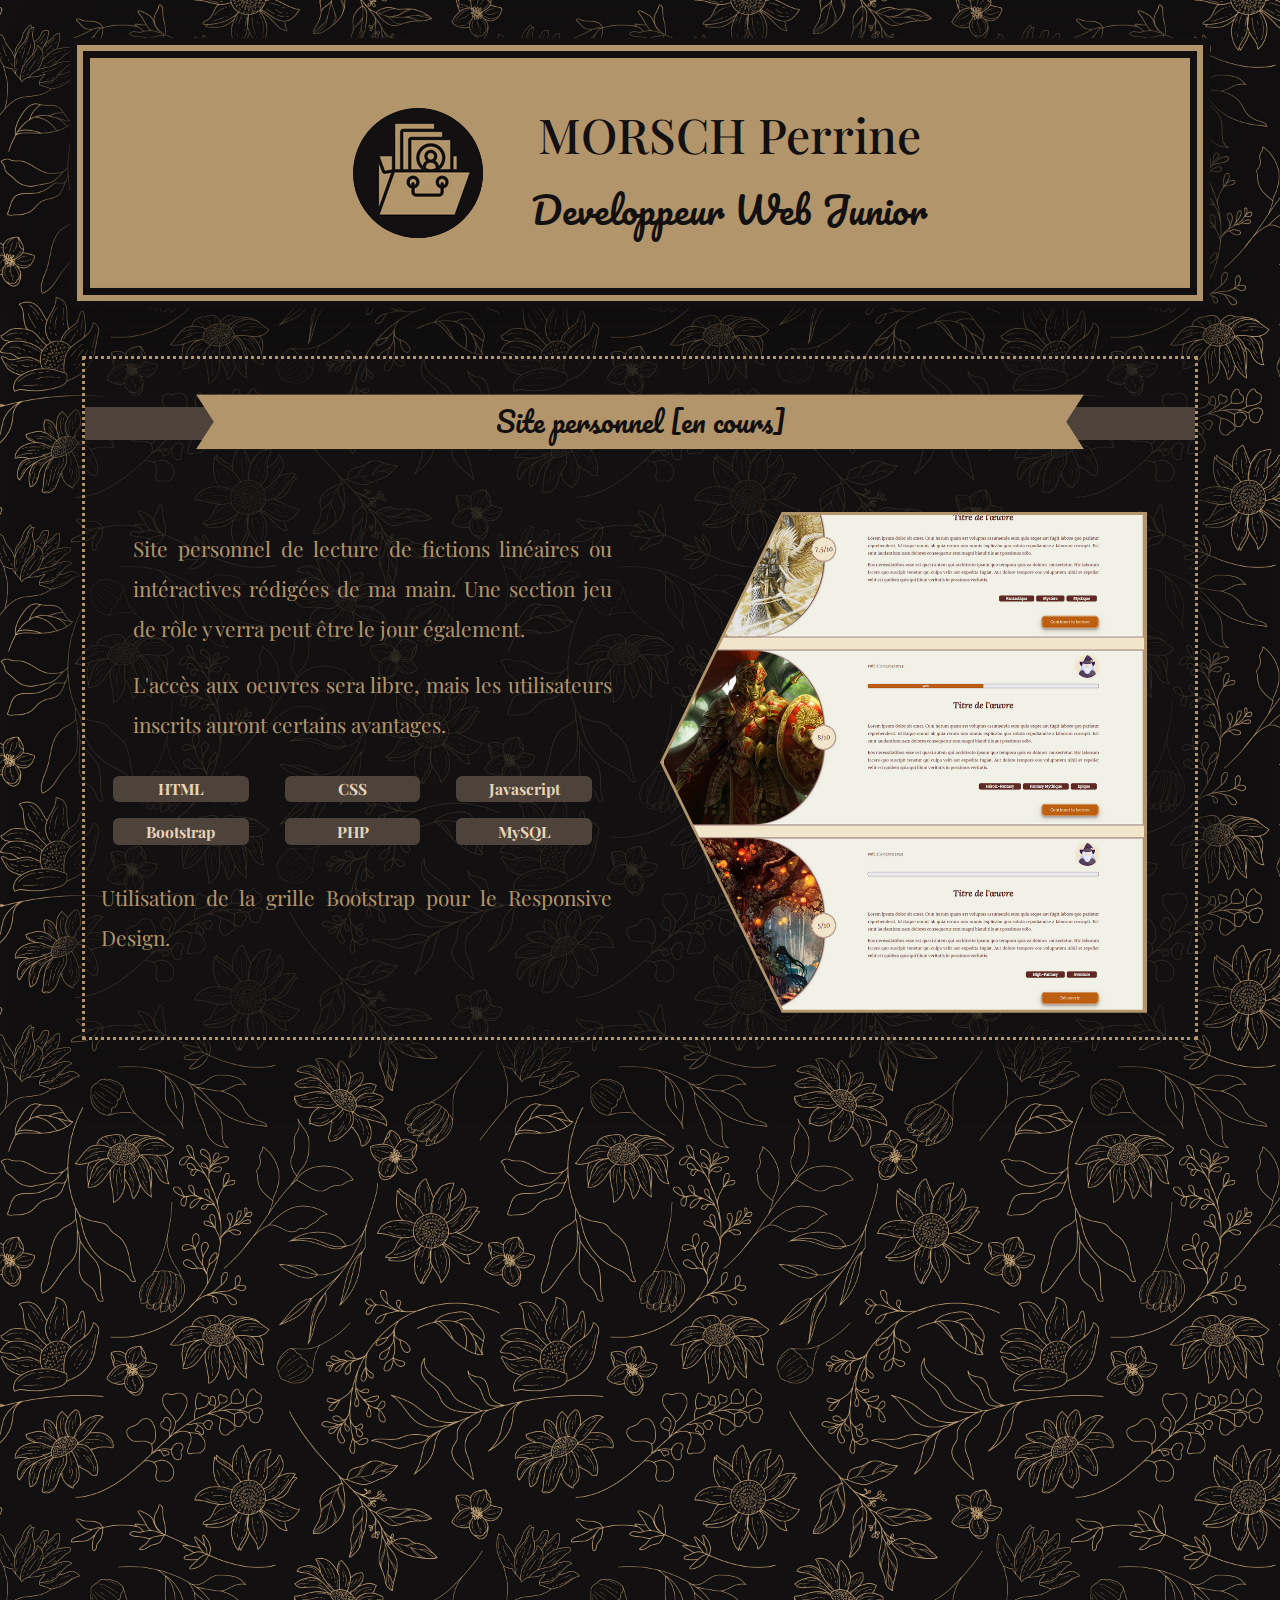
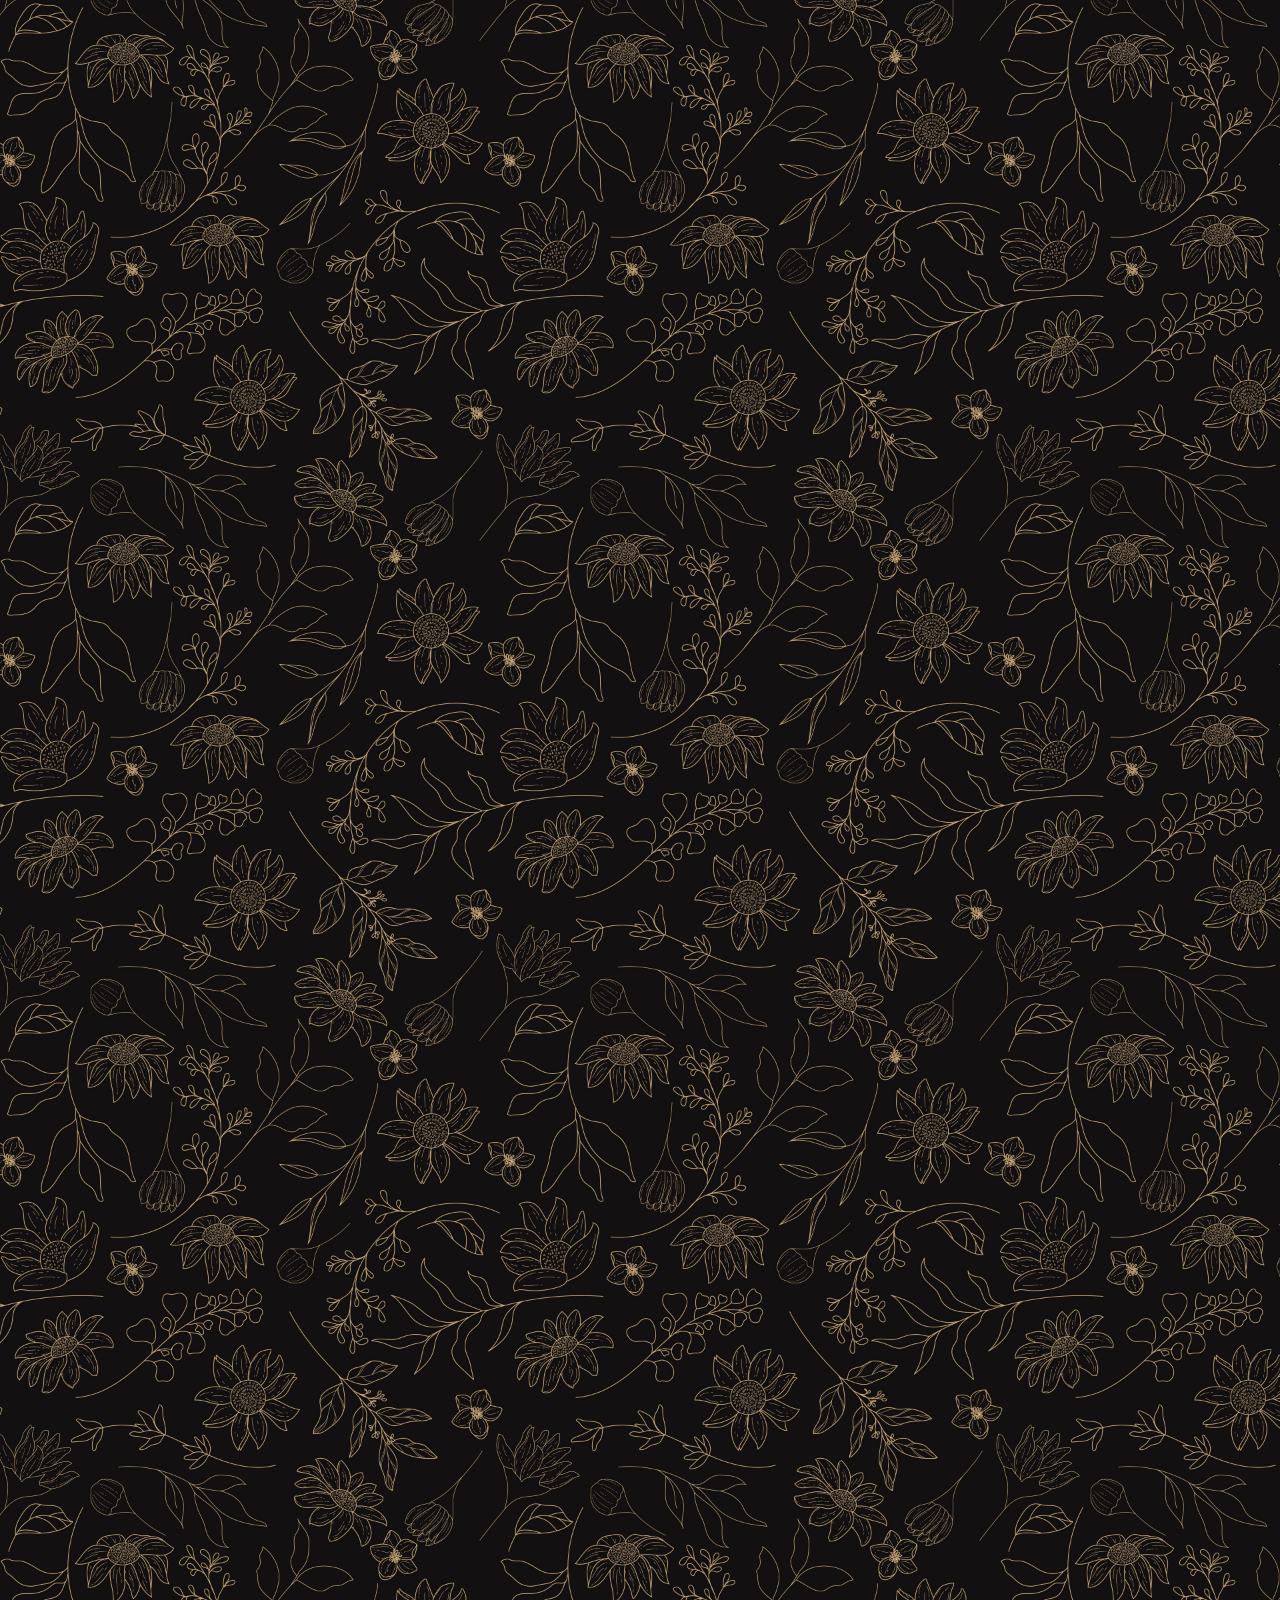
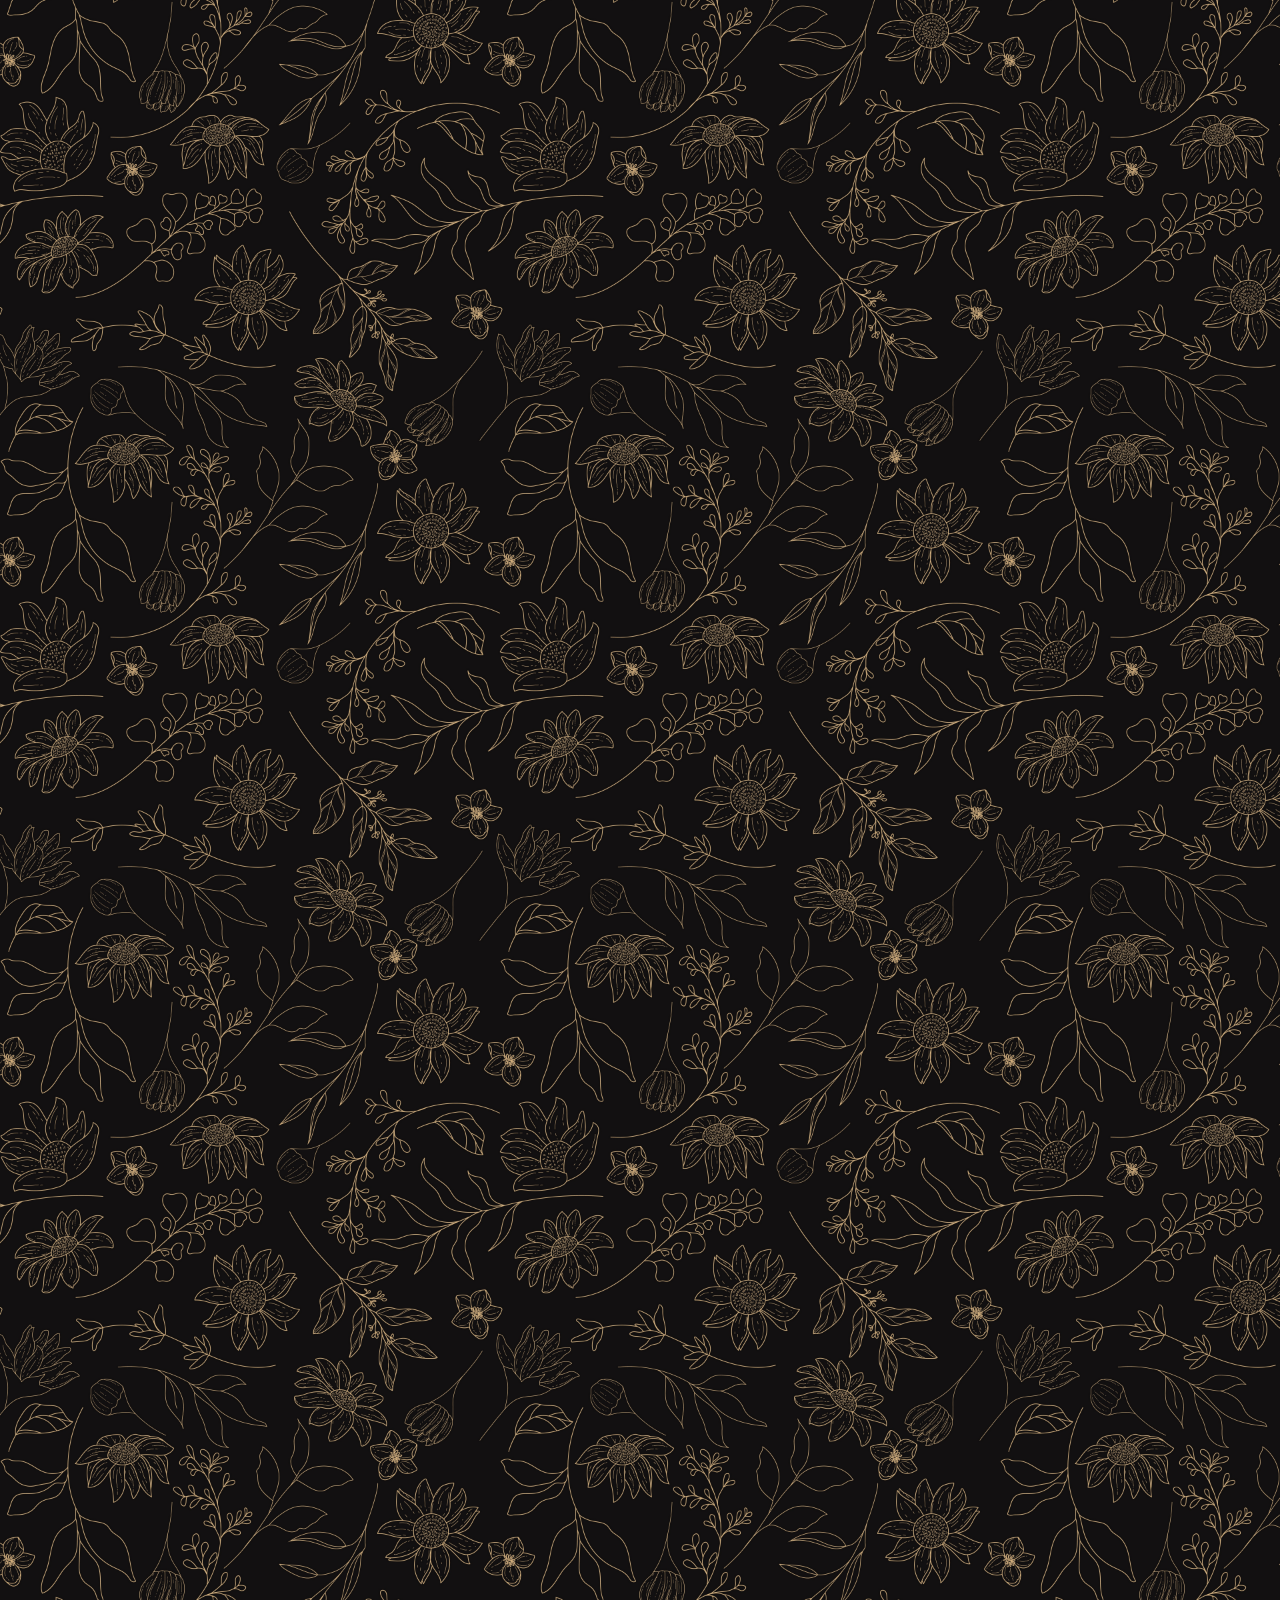
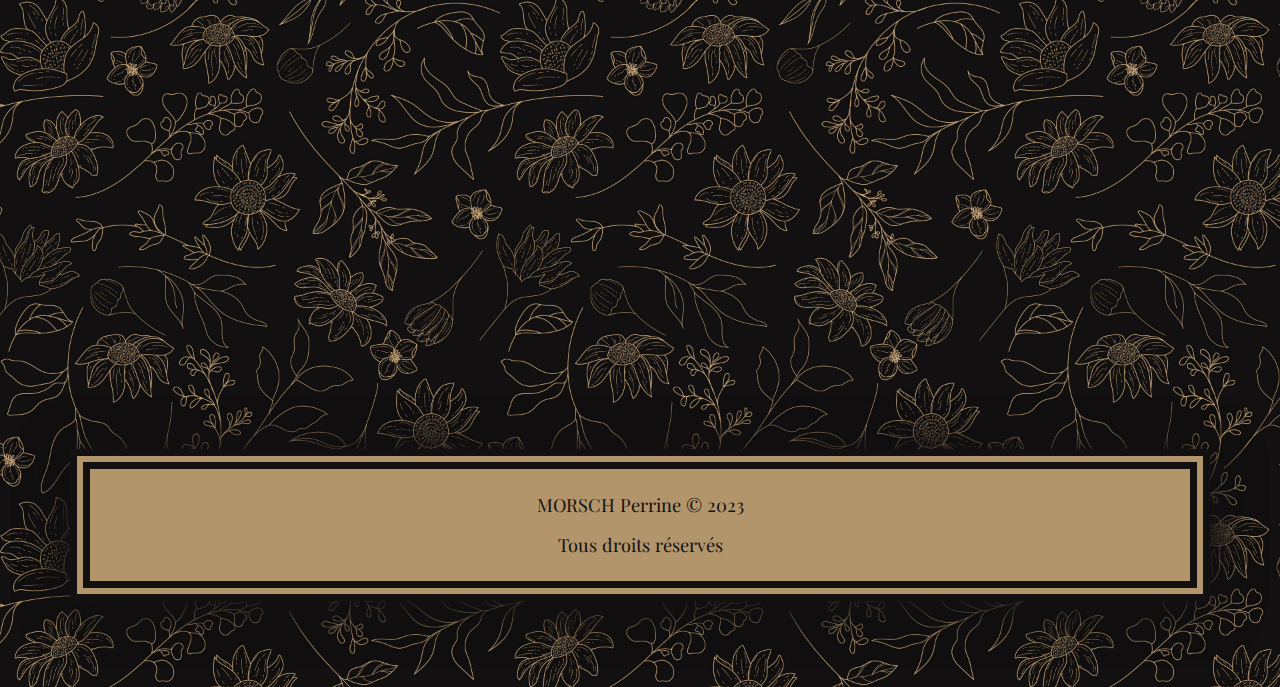
==== commit 060dd5f3: "suite" ====
--- a/portfolio.html
+++ b/portfolio.html
@@ -5,14 +5,14 @@
     <meta charset="UTF-8">
     <meta http-equiv="X-UA-Compatible" content="IE=edge">
     <meta name="viewport" content="width=device-width, initial-scale=1.0">
-    <meta name="description" content="Portfolio de mes réalisations en développement web en utilisant les langages HTML / CSS / JS / PHP / MySQL, le framework Bootstrap et le CMS Wordpress.">
+    <meta name="description"
+        content="Portfolio de mes réalisations en développement web en utilisant les langages HTML / CSS / JS / PHP / MySQL, le framework Bootstrap et le CMS Wordpress.">
     <link href="https://fonts.googleapis.com/css2?family=Pacifico&family=Playfair+Display&display=swap"
         rel="stylesheet">
-    <link rel="stylesheet" href="https://cdn.jsdelivr.net/npm/bootstrap@5.2.3/dist/css/bootstrap.min.css">
     <link rel="stylesheet" href="https://cdnjs.cloudflare.com/ajax/libs/font-awesome/6.3.0/css/all.min.css"
         integrity="sha512-SzlrxWUlpfuzQ+pcUCosxcglQRNAq/DZjVsC0lE40xsADsfeQoEypE+enwcOiGjk/bSuGGKHEyjSoQ1zVisanQ=="
         crossorigin="anonymous" referrerpolicy="no-referrer" />
-    <!-- <link rel="stylesheet" href="./public/assets/css/style.css"> -->
+    <link rel="stylesheet" href="./public/assets/css/bootstrap.min.css">
     <link rel="stylesheet" href="./public/assets/css/general.css">
     <link rel="stylesheet" href="./public/assets/css/portfolio.css">
     <title>Portfolio - Développeur Web - Morsch Perrine</title>
@@ -23,7 +23,9 @@
     <header>
         <nav>
             <div class="d-flex justify-content-center mt-4">
-                <button type="button" class="btn" id="goBack" title="Revenir à la page précédente" aria-label="Back to CV"><a href="./index.html#portfolio"><i class="fa-solid fa-circle-left"></i></a></button>
+                <button type="button" class="btn" id="goBack" title="Revenir à la page précédente"
+                    aria-label="Back to CV"><a href="./index.html#portfolio"><i
+                            class="fa-solid fa-circle-left"></i></a></button>
             </div>
         </nav>
     </header>
@@ -33,7 +35,8 @@
             <div class="row">
                 <div class="col nameSection py-5 d-flex justify-content-evenly align-items-center">
                     <div class="d-flex flex-column flex-md-row justify-content-evenly align-items-center">
-                        <img src="./public/assets/img/main-icons/portfolio1.webp" class="mainIcon" alt="icone de portfolio">
+                        <img src="./public/assets/img/main-icons/portfolio1.webp" class="mainIcon"
+                            alt="icone de portfolio">
                         <div class="mt-3 mt-md-0 ms-md-5">
                             <h1 class="text-center mb-4">MORSCH Perrine</h1>
                             <h2 class="text-center">Developpeur Web Junior</h2>
@@ -55,8 +58,10 @@
                 <div class="row presentationSection justify-content-around align-items-center my-4">
                     <div class="col-12 col-lg-6 d-flex flex-column align-items-center order-2 order-lg-1">
                         <div class="mt-3 mt-md-0 mx-3 ms-lg-5">
-                            <p>Site personnel de lecture de fictions linéaires ou intéractives rédigées de ma main. Une section jeu de rôle y verra peut être le jour également.</p>
-                            <p>L'accès aux oeuvres sera libre, mais les utilisateurs inscrits auront certains avantages.</p>
+                            <p>Site personnel de lecture de fictions linéaires ou intéractives rédigées de ma main. Une
+                                section jeu de rôle y verra peut être le jour également.</p>
+                            <p>L'accès aux oeuvres sera libre, mais les utilisateurs inscrits auront certains avantages.
+                            </p>
                         </div>
                         <div class="row justify-content-evenly badgeSection my-4 my-lg-3">
                             <span class="col-7 col-md-3 me-md-2 mb-3 badge">HTML</span>
@@ -84,7 +89,7 @@
                     </div>
                     <div class="col-12 col-lg-6 oder-1 order-lg-2">
                         <div class="mx-2 me-lg-5 mb-md-3 mb-lg-0 divImg divRightImg">
-                            <img src="./public/assets/img/portfolio/Capture2.PNG"
+                            <img src="./public/assets/img/portfolio/demoSite.png"
                                 class="img-fluid portfolioImg rightImg" alt="page du site personnel à venir">
                         </div>
                     </div>
@@ -169,22 +174,22 @@
                             <div class="col-12 col-md-6 col-xl-3">
                                 <img src="./public/assets/img/portfolio/chifoumi1.png" class="img-fluid galleryImg mb-3"
                                     alt="page du jeu non lancé">
-                                    <p class="text-center">Jeu non lancé</p>
+                                <p class="text-center">Jeu non lancé</p>
                             </div>
                             <div class="col-12 col-md-6 col-xl-3">
                                 <img src="./public/assets/img/portfolio/chifoumi2.png" class="img-fluid galleryImg mb-3"
                                     alt="page du jeu lancé">
-                                    <p class="text-center">Jeu lancé</p>
+                                <p class="text-center">Jeu lancé</p>
                             </div>
                             <div class="col-12 col-md-6 col-xl-3">
                                 <img src="./public/assets/img/portfolio/chifoumi4.png" class="img-fluid galleryImg mb-3"
                                     alt="page de LORE">
-                                    <p class="text-center">Page LORE</p>
+                                <p class="text-center">Page LORE</p>
                             </div>
                             <div class="col-12 col-md-6 col-xl-3">
                                 <img src="./public/assets/img/portfolio/chifoumi3.png" class="img-fluid galleryImg mb-3"
                                     alt="page de jeu terminé">
-                                    <p class="text-center">Jeu terminé - Victoire</p>
+                                <p class="text-center">Jeu terminé - Victoire</p>
                             </div>
                             <div class="col-12 mt-5">
                                 <div class="d-flex justify-content-center divBtn">
@@ -242,7 +247,7 @@
                     </div>
                     <div class="col-12 col-lg-6 oder-1 order-lg-2">
                         <div class="mx-2 me-lg-5 mb-md-3 mb-lg-0 divImg divRightImg">
-                            <img src="./public/assets/img/portfolio/landingpage.png"
+                            <img src="./public/assets/img/portfolio/landingpage2.png"
                                 class="img-fluid portfolioImg rightImg" alt="page du site landing-page">
                         </div>
                     </div>
@@ -252,14 +257,14 @@
                     <div class="col">
                         <div class="row justify-content-around mx-2 mx-md-5">
                             <div class="col-12 col-md-6 col-xl-3">
-                                <img src="./public/assets/img/portfolio/landingpage.png" class="img-fluid galleryImg mb-3"
-                                    alt="page du site en version desktop">
-                                    <p class="text-center">Version Desktop</p>
-                            </div>
-                            <div class="col-12 col-md-6 col-xl-3">
-                                <img src="./public/assets/img/portfolio/landingpage-responsive.png" class="img-fluid galleryImg mb-3"
-                                    alt="page du site en version mobile">
-                                    <p class="text-center">Version mobile</p>
+                                <img src="./public/assets/img/portfolio/landingpage.png"
+                                    class="img-fluid galleryImg mb-3" alt="page du site en version desktop">
+                                <p class="text-center">Version Desktop</p>
+                            </div>
+                            <div class="col-12 col-md-6 col-xl-3">
+                                <img src="./public/assets/img/portfolio/landingpage-responsive.png"
+                                    class="img-fluid mobileImg galleryImg mb-3" alt="page du site en version mobile">
+                                <p class="text-center">Version mobile</p>
                             </div>
                             <div class="col-12 mt-5">
                                 <div class="d-flex justify-content-center divBtn">
@@ -322,37 +327,37 @@
                             <div class="col-12 col-md-6 col-xl-3">
                                 <img src="./public/assets/img/portfolio/rss.png" class="img-fluid galleryImg mb-3"
                                     alt="page d'accueil">
-                                    <p class="text-center">Accueil</p>
+                                <p class="text-center">Accueil</p>
                             </div>
                             <div class="col-12 col-md-6 col-xl-3">
                                 <img src="./public/assets/img/portfolio/rss2.png" class="img-fluid galleryImg mb-3"
                                     alt="page d'un sujet">
-                                    <p class="text-center">Page de sujet</p>
+                                <p class="text-center">Page de sujet</p>
                             </div>
                             <div class="col-12 col-md-6 col-xl-3">
                                 <img src="./public/assets/img/portfolio/rss3.png" class="img-fluid galleryImg mb-3"
                                     alt="page paramètres">
-                                    <p class="text-center">Paramètres</p>
+                                <p class="text-center">Paramètres</p>
                             </div>
                             <div class="col-12 col-md-6 col-xl-3">
                                 <img src="./public/assets/img/portfolio/rss4.png" class="img-fluid galleryImg mb-3"
                                     alt="page paramètres en mode nuit">
-                                    <p class="text-center">Paramètre - Mode nuit</p>
+                                <p class="text-center">Paramètre - Mode nuit</p>
                             </div>
                             <div class="col-12 col-md-6 col-xl-3">
                                 <img src="./public/assets/img/portfolio/rss5.png" class="img-fluid galleryImg mb-3"
                                     alt="page d'accueil en mode nuit">
-                                    <p class="text-center">Accueil - Mode nuit</p>
-                            </div>
-                            <div class="col-12 col-md-6 col-xl-3">
-                                <img src="./public/assets/img/portfolio/rss-responsive.png" class="img-fluid galleryImg mb-3"
-                                    alt="page d'accueil en version mobile">
-                                    <p class="text-center">Accueil - Version Mobile</p>
-                            </div>
-                            <div class="col-12 col-md-6 col-xl-3">
-                                <img src="./public/assets/img/portfolio/rssParam-responsive.png" class="img-fluid galleryImg mb-3"
-                                    alt="page paramètres en version mobile">
-                                    <p class="text-center">Paramètres - Version Mobile</p>
+                                <p class="text-center">Accueil - Mode nuit</p>
+                            </div>
+                            <div class="col-12 col-md-6 col-xl-3">
+                                <img src="./public/assets/img/portfolio/rss-responsive.png"
+                                    class="img-fluid mobileImg galleryImg mb-3" alt="page d'accueil en version mobile">
+                                <p class="text-center">Accueil - Version Mobile</p>
+                            </div>
+                            <div class="col-12 col-md-6 col-xl-3">
+                                <img src="./public/assets/img/portfolio/rssParam-responsive.png"
+                                    class="img-fluid mobileImg galleryImg mb-3" alt="page paramètres en version mobile">
+                                <p class="text-center">Paramètres - Version Mobile</p>
                             </div>
                             <div class="col-12 mt-5">
                                 <div class="d-flex justify-content-center divBtn">
@@ -414,27 +419,27 @@
                             <div class="col-12 col-md-6 col-xl-3">
                                 <img src="./public/assets/img/portfolio/wordpress.png" class="img-fluid galleryImg mb-3"
                                     alt="page d'accueil">
-                                    <p class="text-center">Page d'accueil</p>
-                            </div>
-                            <div class="col-12 col-md-6 col-xl-3">
-                                <img src="./public/assets/img/portfolio/wordpress3.png" class="img-fluid galleryImg mb-3"
-                                    alt="page d'actualités">
-                                    <p class="text-center">Page d'actualités</p>
-                            </div>
-                            <div class="col-12 col-md-6 col-xl-3">
-                                <img src="./public/assets/img/portfolio/wordpress7.png" class="img-fluid galleryImg mb-3"
-                                    alt="page de contact">
-                                    <p class="text-center">Page contact</p>
-                            </div>
-                            <div class="col-12 col-md-6 col-xl-3">
-                                <img src="./public/assets/img/portfolio/wordpress6.png" class="img-fluid galleryImg mb-3"
-                                    alt="page de galerie photos">
-                                    <p class="text-center">Page galerie photos</p>
-                            </div>
-                            <div class="col-12 col-md-6 col-xl-3">
-                                <img src="./public/assets/img/portfolio/wordpress4.png" class="img-fluid galleryImg mb-3"
-                                    alt="page des programmations">
-                                    <p class="text-center">Page des programmations</p>
+                                <p class="text-center">Page d'accueil</p>
+                            </div>
+                            <div class="col-12 col-md-6 col-xl-3">
+                                <img src="./public/assets/img/portfolio/wordpress3.png"
+                                    class="img-fluid galleryImg mb-3" alt="page d'actualités">
+                                <p class="text-center">Page d'actualités</p>
+                            </div>
+                            <div class="col-12 col-md-6 col-xl-3">
+                                <img src="./public/assets/img/portfolio/wordpress7.png"
+                                    class="img-fluid galleryImg mb-3" alt="page de contact">
+                                <p class="text-center">Page contact</p>
+                            </div>
+                            <div class="col-12 col-md-6 col-xl-3">
+                                <img src="./public/assets/img/portfolio/wordpress6.png"
+                                    class="img-fluid galleryImg mb-3" alt="page de galerie photos">
+                                <p class="text-center">Page galerie photos</p>
+                            </div>
+                            <div class="col-12 col-md-6 col-xl-3">
+                                <img src="./public/assets/img/portfolio/wordpress4.png"
+                                    class="img-fluid galleryImg mb-3" alt="page des programmations">
+                                <p class="text-center">Page des programmations</p>
                             </div>
                             <div class="col-12 mt-5">
                                 <div class="d-flex justify-content-center divBtn">
@@ -460,8 +465,8 @@
                 <div class="row presentationSection justify-content-around align-items-center my-4">
                     <div class="col-12 col-lg-6">
                         <div class="mx-2 ms-lg-5 mb-md-3 mb-lg-0 divImg divLeftImg">
-                            <img src="./public/assets/img/portfolio/dinoword3.png" class="img-fluid portfolioImg leftImg"
-                                alt="page du thème wordpress">
+                            <img src="./public/assets/img/portfolio/dinoword3.png"
+                                class="img-fluid portfolioImg leftImg" alt="page du thème wordpress">
                         </div>
                     </div>
                     <div class="col-12 col-lg-6 d-flex flex-column align-items-center">
@@ -495,17 +500,17 @@
                             <div class="col-12 col-md-6 col-xl-3">
                                 <img src="./public/assets/img/portfolio/wordino2.png" class="img-fluid galleryImg mb-3"
                                     alt="page des articles dans une catégorie">
-                                    <p class="text-center">Page d'affichage des articles selon la catégorie</p>
+                                <p class="text-center">Page d'affichage des articles selon la catégorie</p>
                             </div>
                             <div class="col-12 col-md-6 col-xl-3">
                                 <img src="./public/assets/img/portfolio/dinoword1.png" class="img-fluid galleryImg mb-3"
                                     alt="page d'accueil">
-                                    <p class="text-center">Page d'accueil</p>
+                                <p class="text-center">Page d'accueil</p>
                             </div>
                             <div class="col-12 col-md-6 col-xl-3">
                                 <img src="./public/assets/img/portfolio/dinoword4.png" class="img-fluid galleryImg mb-3"
                                     alt="page d'un article">
-                                    <p class="text-center">Page d'un article</p>
+                                <p class="text-center">Page d'un article</p>
                             </div>
                             <div class="col-12 mt-5">
                                 <div class="d-flex justify-content-center divBtn">
@@ -533,13 +538,14 @@
                     <small>Tous droits réservés</small>
                 </div>
                 <div class="d-flex justify-content-center mt-4">
-                    <button type="button" class="btn" id="sendTop" title="Revenir en haut de la page" aria-label="Return top of the page"><a href="#top"><i class="fa-solid fa-circle-up"></i></a></button>
+                    <button type="button" class="btn" id="sendTop" title="Revenir en haut de la page"
+                        aria-label="Return top of the page"><a href="#top"><i
+                                class="fa-solid fa-circle-up"></i></a></button>
                 </div>
             </div>
         </div>
     </footer>
 
-    <script src="https://cdn.jsdelivr.net/npm/bootstrap@5.2.3/dist/js/bootstrap.bundle.min.js"></script>
     <script src="./public/assets/js/portfolio.js"></script>
 </body>
 
--- a/public/assets/css/general.css
+++ b/public/assets/css/general.css
@@ -73,7 +73,7 @@
 }
 
 li {
-    list-style-image: url('../public/assets/img/grande-fleur.png');
+    list-style-image: url('../img/others/grande-fleur.webp');
 }
 
 span {
--- a/public/assets/css/portfolio.css
+++ b/public/assets/css/portfolio.css
@@ -82,7 +82,6 @@
 }
 
 .galleryImg {
-    /* transform: scale(1); */
     height: 30vh;
     width: 100%;
     object-fit: cover;
@@ -95,7 +94,6 @@
     width: 10%;
     position: absolute;
     z-index: 2;
-    /* transform: scale(4); */
     top: 50%;
     left: 50%;
     transform: translate(-50%, -50%);
@@ -105,11 +103,13 @@
 .zoom.transform {
     width: 70%;
     height: auto;
-    /* transform: scale(1); */
     transition: 2s;
     transform: translate(-50%, -50%);
 }
 
+.mobileImg.transform {
+    width: 30%;
+}
 
 #sendTop a, #goBack a {
     color: #b2956a;
